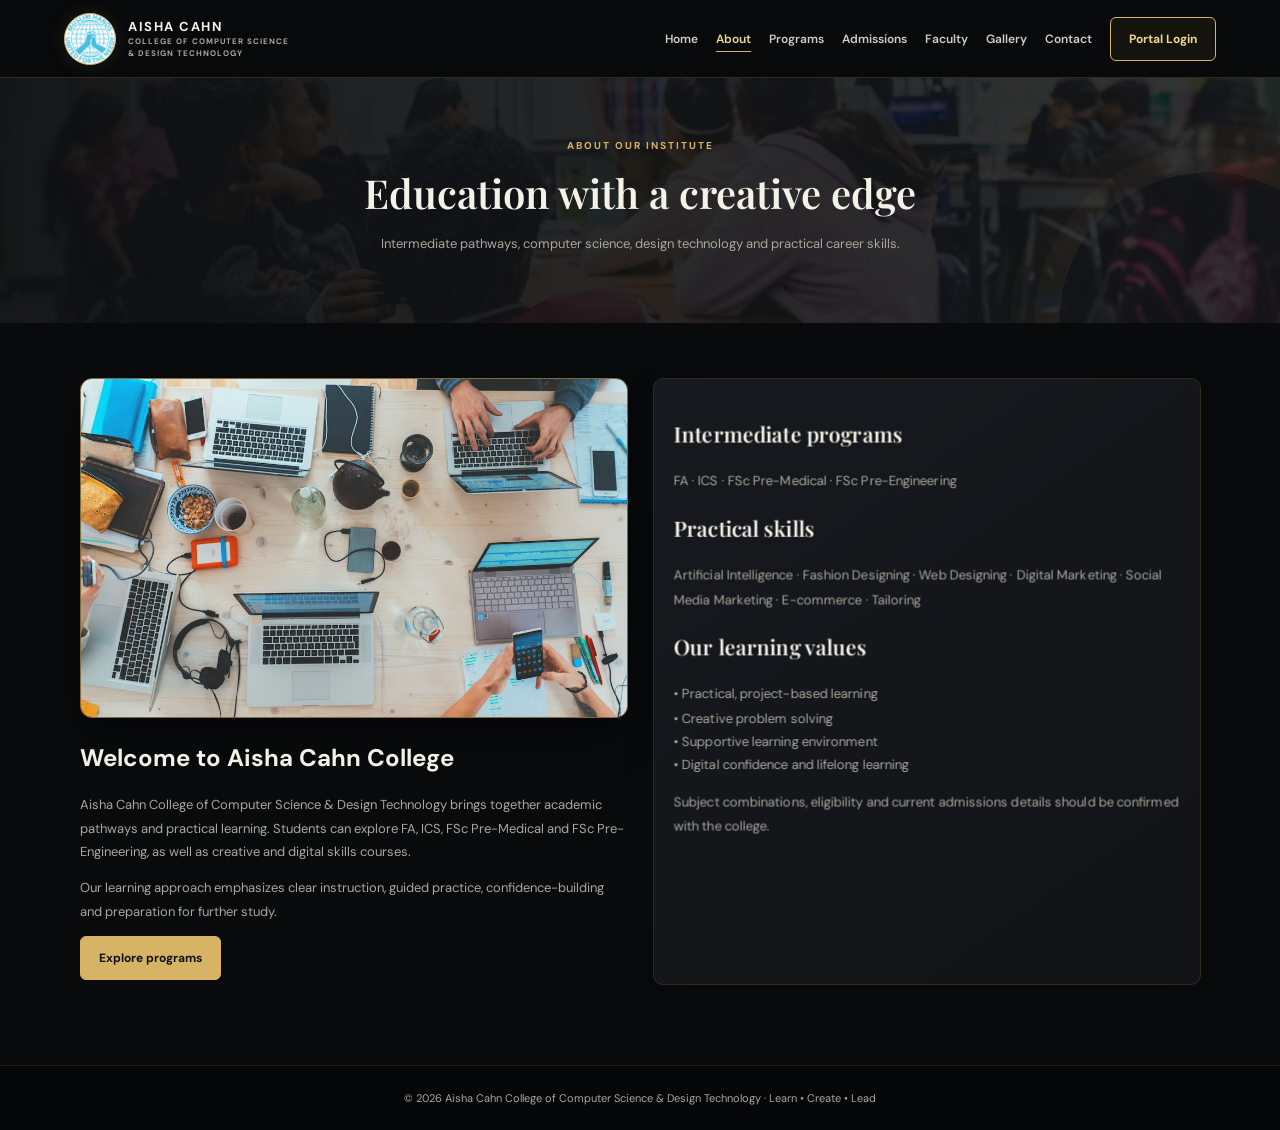
==== about.html @ faf297e8 "Publish college website and configure Vercel Co-authored-by: Copilot <223556219+Copilot@users.norepl" ====
﻿<!doctype html>
<html lang="en">
<head>
  <meta charset="utf-8">
  <meta name="viewport" content="width=device-width,initial-scale=1">
  <title>About | Aisha Cahn College</title>
  <link rel="stylesheet" href="css/style.css">
  <script defer src="js/app.js"></script>
</head>
<body>
  <header class="header">
    <a class="brand" href="index.html"><img class="brand-logo" src="images/muslim-hands-logo.png" alt="Muslim Hands logo"><span>AISHA CAHN<small>COLLEGE OF COMPUTER SCIENCE<br>& DESIGN TECHNOLOGY</small></span></a>
    <button class="menu" aria-label="Toggle navigation">☰</button>
    <nav class="nav"><a href="index.html">Home</a><a href="about.html">About</a><a href="programs.html">Programs</a><a href="admissions.html">Admissions</a><a href="faculty.html">Faculty</a><a href="gallery.html">Gallery</a><a href="contact.html">Contact</a><a class="cta" href="login.html">Portal Login</a></nav>
  </header>
  <section class="pagehero">
    <span class="eyebrow">ABOUT OUR INSTITUTE</span>
    <h1>Education with a creative edge</h1>
    <p>Intermediate pathways, computer science, design technology and practical career skills.</p>
  </section>
  <main class="wrap content two">
    <div>
      <img class="feature-photo" src="images/students-teamwork.jpg" alt="Students collaborating on a learning project" loading="lazy">
      <h2>Welcome to Aisha Cahn College</h2>
      <p>Aisha Cahn College of Computer Science & Design Technology brings together academic pathways and practical learning. Students can explore FA, ICS, FSc Pre-Medical and FSc Pre-Engineering, as well as creative and digital skills courses.</p>
      <p>Our learning approach emphasizes clear instruction, guided practice, confidence-building and preparation for further study.</p>
      <a class="btn gold" href="programs.html">Explore programs</a>
    </div>
    <div class="panel">
      <h3>Intermediate programs</h3>
      <p>FA · ICS · FSc Pre-Medical · FSc Pre-Engineering</p>
      <h3>Practical skills</h3>
      <p>Artificial Intelligence · Fashion Designing · Web Designing · Digital Marketing · Social Media Marketing · E-commerce · Tailoring</p>
      <h3>Our learning values</h3>
      <p>• Practical, project-based learning<br>• Creative problem solving<br>• Supportive learning environment<br>• Digital confidence and lifelong learning</p>
      <p>Subject combinations, eligibility and current admissions details should be confirmed with the college.</p>
    </div>
  </main>
  <footer class="footer">© <span class="year"></span> Aisha Cahn College of Computer Science & Design Technology · Learn • Create • Lead</footer>
</body>
</html>
---- css/style.css ----
@import url('https://fonts.googleapis.com/css2?family=DM+Sans:wght@400;500;600;700&family=Playfair+Display:ital,wght@0,600;1,600&display=swap');

:root {
  color-scheme: dark;
  --navy: #0b0c0f;
  --gold: #d7b465;
  --gold-light: #f0d892;
  --electric: #6ea9ff;
  --electric-soft: #b7d4ff;
  --ink: #f4f1e9;
  --muted: #aaa79e;
  --line: #302b20;
  --surface: #111317;
  --surface-raised: #17191e;
}

* { box-sizing: border-box; }

html { scroll-behavior: smooth; }

body {
  margin: 0;
  background: #090a0c;
  color: var(--ink);
  font-family: 'DM Sans', sans-serif;
}

a { color: inherit; text-decoration: none; }
a, button, input, select, textarea { -webkit-tap-highlight-color: transparent; }

.wrap { width: min(1120px, 90%); margin: auto; }

.header {
  position: sticky;
  top: 0;
  z-index: 9;
  display: flex;
  height: 78px;
  align-items: center;
  justify-content: space-between;
  padding: 0 5%;
  border-bottom: 1px solid var(--line);
  background: rgba(9, 10, 12, .96);
  backdrop-filter: blur(14px);
  animation: header-arrive .6s cubic-bezier(.2,.7,.25,1) both;
}

@keyframes header-arrive {
  from { opacity: 0; translate: 0 -12px; }
  to { opacity: 1; translate: 0 0; }
}

.brand {
  display: flex;
  align-items: center;
  gap: 12px;
  font-size: 13px;
  font-weight: 700;
  letter-spacing: 1.5px;
}

.brand-logo {
  width: 52px;
  height: 52px;
  border: 1px solid var(--gold);
  border-radius: 50%;
  background: #fff;
  box-shadow: 0 0 20px #d7b46520;
  object-fit: contain;
  transition: transform .35s ease, box-shadow .35s ease;
}

.brand:hover .brand-logo {
  transform: rotate(-8deg) scale(1.07);
  box-shadow: 0 0 28px #d7b46555;
}

.brand small {
  display: block;
  color: var(--muted);
  font-size: 8px;
  letter-spacing: 1px;
  line-height: 1.5;
}

.nav { display: flex; align-items: center; gap: 18px; font-size: 12px; font-weight: 600; }
.nav a:not(.cta) { position: relative; color: #d0cec7; transition: color .2s ease; }
.nav a:not(.cta)::after {
  position: absolute;
  right: 0;
  bottom: -5px;
  left: 0;
  height: 1px;
  background: var(--gold);
  content: "";
  transform: scaleX(0);
  transform-origin: left;
  transition: transform .25s ease;
}
.nav a:hover, .nav a[aria-current="page"] { color: var(--gold-light); }
.nav a:not(.cta):hover::after, .nav a:not(.cta):focus-visible::after { transform: scaleX(1); }
.nav a[aria-current="page"]::after { transform: scaleX(1); }

.cta, .btn {
  position: relative;
  overflow: hidden;
  display: inline-block;
  padding: 13px 18px;
  border: 1px solid var(--gold);
  border-radius: 6px;
  background: #15130e;
  color: var(--gold-light);
  cursor: pointer;
  font-size: 12px;
  font-weight: 700;
  transition: background .2s ease, color .2s ease, transform .2s ease, box-shadow .2s ease;
}

.cta::after, .btn::after {
  position: absolute;
  inset: 0;
  background: linear-gradient(110deg, transparent 25%, #fff5 50%, transparent 75%);
  content: "";
  transform: translateX(-120%);
  transition: transform .55s ease;
}

.cta:hover::after, .btn:hover::after { transform: translateX(120%); }

.cta:hover, .btn:hover {
  transform: translateY(-2px);
  background: var(--gold);
  box-shadow: 0 8px 24px #d7b46525;
  color: #111;
}

.gold { background: var(--gold); color: #111; }
.gold:hover { background: var(--gold-light); }
.menu { display: none; }

.hero {
  position: relative;
  display: grid;
  grid-template-columns: 1.1fr .9fr;
  align-items: center;
  gap: 30px;
  padding: 85px 8%;
  perspective: 1200px;
  background:
    linear-gradient(90deg, #090a0cf5 0%, #101113df 49%, #10111380 100%),
    url("../images/college-building.png") center 48% / cover,
    linear-gradient(120deg, #090a0c, #131417 70%, #17150f);
  color: var(--ink);
}

.hero::after {
  position: absolute;
  inset: 0;
  background: radial-gradient(ellipse at 82% 55%, #e0b95512, transparent 34%);
  background-size: 180% 180%;
  content: "";
  pointer-events: none;
  animation: hero-glow 12s ease-in-out infinite alternate;
}

.hero > * { position: relative; z-index: 1; }

@keyframes hero-glow {
  from { background-position: 0% 50%; opacity: .5; }
  to { background-position: 100% 50%; opacity: 1; }
}

.eyebrow { color: var(--gold); font-size: 10px; font-weight: 700; letter-spacing: 2px; }
.hero h1 { margin: 18px 0; font-size: clamp(40px, 5vw, 65px); font-weight: 600; line-height: 1.08; }
.hero em, h2 em { color: var(--gold-light); font-family: 'Playfair Display', serif; }
p { color: var(--muted); font-size: 13px; line-height: 1.8; }
.hero p { max-width: 520px; color: #c7c3b9; }

.art {
  position: relative;
  display: grid;
  height: 290px;
  place-items: center;
  overflow: hidden;
  border: 1px solid #806b3c;
  border-radius: 25px;
  background:
    radial-gradient(ellipse at 50% 46%, #44371f55, transparent 48%),
    linear-gradient(145deg, #191a1b, #0d0e10 68%, #19160f);
  box-shadow: 0 25px 60px #0008, inset 0 0 50px #d7b4650a;
  color: var(--gold);
  perspective: 800px;
  transform-style: preserve-3d;
}

.art::before, .art::after {
  position: absolute;
  inset: 14px;
  border: 1px solid #d7b46520;
  border-radius: 17px;
  content: "";
  pointer-events: none;
}

.art__photo {
  position: absolute;
  inset: 0;
  width: 100%;
  height: 100%;
  object-fit: cover;
  opacity: .24;
  mix-blend-mode: screen;
}

.art__halo, .art__cube, .art__caption { z-index: 1; }

.art__logo {
  position: absolute;
  z-index: 2;
  width: 82px;
  height: 82px;
  border: 2px solid #e6ca82;
  border-radius: 50%;
  background: #fff;
  box-shadow: 0 0 28px #d7b46555, 0 10px 24px #0008;
  object-fit: contain;
  animation: logo-float 5s ease-in-out infinite;
}

@keyframes logo-float {
  0%, 100% { translate: 0 0; }
  50% { translate: 0 -7px; }
}

.art::after {
  inset: 25px;
  border-color: #d7b46512;
  transform: translateZ(-40px);
}

.art__halo {
  position: absolute;
  width: 205px;
  height: 205px;
  border: 1px solid #d7b46555;
  border-radius: 50%;
  box-shadow: 0 0 35px #d7b46516, inset 0 0 30px #d7b4650c;
  transform: rotateX(68deg) rotateZ(-20deg);
  animation: halo-drift 12s linear infinite;
}

.art__halo::before, .art__halo::after {
  position: absolute;
  inset: 14px -12px;
  border: 1px solid #d7b46532;
  border-radius: 50%;
  content: "";
}

.art__halo::after { inset: -12px 14px; }

.art__cube {
  position: relative;
  width: 110px;
  height: 110px;
  transform-style: preserve-3d;
  animation: cube-turn 20s linear infinite;
}

.art__face {
  position: absolute;
  display: grid;
  width: 110px;
  height: 110px;
  place-items: center;
  border: 1px solid #e6ca82;
  background: linear-gradient(145deg, #d7b46535, #15130fd9 70%);
  box-shadow: inset 0 0 26px #d7b46518, 0 0 18px #d7b46514;
  color: var(--gold-light);
  font: 600 32px 'Playfair Display', serif;
  backface-visibility: visible;
}

.art__face--front { transform: translateZ(55px); }
.art__face--back { transform: rotateY(180deg) translateZ(55px); }
.art__face--right { transform: rotateY(90deg) translateZ(55px); }
.art__face--left { transform: rotateY(-90deg) translateZ(55px); }
.art__face--top { transform: rotateX(90deg) translateZ(55px); }
.art__face--bottom { transform: rotateX(-90deg) translateZ(55px); }

.art__caption {
  position: absolute;
  bottom: 24px;
  color: #d7b465b8;
  font-size: 9px;
  font-weight: 700;
  letter-spacing: 3px;
  transform: translateZ(35px);
}

@keyframes cube-turn {
  from { transform: rotateX(-18deg) rotateY(0deg) rotateZ(0deg); }
  to { transform: rotateX(-18deg) rotateY(360deg) rotateZ(0deg); }
}

@keyframes halo-drift {
  from { rotate: 0deg; }
  to { rotate: 360deg; }
}

.hero > div:first-child {
  animation: hero-arrive .8s cubic-bezier(.2,.7,.25,1) both;
}

.art {
  animation: art-arrive .9s .12s cubic-bezier(.2,.7,.25,1) both;
}

@keyframes hero-arrive {
  from { opacity: 0; transform: translate3d(0, 20px, -20px); }
  to { opacity: 1; transform: translate3d(0, 0, 0); }
}

@keyframes art-arrive {
  from { opacity: 0; transform: rotateY(-12deg) translate3d(18px, 12px, -35px); }
  to { opacity: 1; transform: rotateY(0) translate3d(0, 0, 0); }
}

.section { padding: 70px 0; }
.center { text-align: center; }
.section h2, .pagehero h1 { font: 600 40px 'Playfair Display', serif; }
.grid { display: grid; grid-template-columns: repeat(4, 1fr); gap: 16px; }
.grid--featured { max-width: 760px; margin: 24px auto 0; grid-template-columns: repeat(2, minmax(0, 1fr)); }

.card, .panel, .stat, .login {
  border: 1px solid var(--line);
  border-radius: 10px;
  background: linear-gradient(145deg, var(--surface-raised), var(--surface));
  box-shadow: 0 12px 30px #0002;
}

.card, .panel {
  padding: 23px;
  transform: perspective(900px) rotateX(var(--tilt-x, 0deg)) rotateY(var(--tilt-y, 0deg)) translateY(var(--lift, 0px));
  transform-style: preserve-3d;
  transition: border-color .25s ease, transform .25s ease, box-shadow .25s ease;
  will-change: auto;
}

.card:hover, .panel:hover, .card:focus-within, .panel:focus-within {
  --lift: -4px;
  border-color: #927844;
  box-shadow: 0 20px 38px #0005, 0 0 0 1px #d7b46512;
  will-change: transform;
}

.card > *, .panel > * { transform: translateZ(12px); }
.card .card__image { transform: translateZ(8px); }

.card__image {
  display: block;
  width: calc(100% + 46px);
  height: 150px;
  margin: -23px -23px 20px;
  border-bottom: 1px solid #d7b46566;
  border-radius: 9px 9px 0 0;
  object-fit: cover;
}
.card h3, .panel h3 { font: 600 21px 'Playfair Display', serif; }
.card .symbol { color: var(--gold); font-size: 27px; }
.card p { min-height: 80px; }
.list .card p { min-height: 0; }
.card a:not(.btn) { color: var(--gold-light); }
.card a:hover { color: white; }

.pagehero {
  position: relative;
  overflow: hidden;
  padding: 55px 5%;
  background:
    linear-gradient(90deg, #0d0e11ed, #0d0e11c9),
    url("../images/classroom.jpg") center 45% / cover;
  color: var(--ink);
  text-align: center;
}

.pagehero::after {
  position: absolute;
  right: -80px;
  bottom: -150px;
  width: 300px;
  height: 300px;
  border: 1px solid #d7b46518;
  border-radius: 50%;
  box-shadow: 0 0 0 24px #d7b46508, 0 0 0 48px #d7b46505;
  content: "";
  pointer-events: none;
  animation: page-orbit 22s linear infinite;
}

@keyframes page-orbit {
  to { rotate: 360deg; }
}

.pagehero > * { position: relative; z-index: 1; }
.pagehero h1 { margin: 12px 0; }
.content { padding: 55px 0 80px; }
.campus-feature {
  position: relative;
  min-height: 270px;
  overflow: hidden;
  margin: 0 auto;
  border: 1px solid #806b3c;
  border-radius: 14px;
  background: #111317;
  box-shadow: 0 20px 45px #0005;
}

.campus-feature__image {
  display: block;
  width: 100%;
  max-height: 420px;
  min-height: 270px;
  object-fit: cover;
  object-position: center 52%;
  transition: transform .8s cubic-bezier(.2,.7,.25,1), filter .5s ease;
}

.campus-feature:hover .campus-feature__image { transform: scale(1.035); filter: saturate(1.12); }

.campus-feature__caption {
  position: absolute;
  right: 0;
  bottom: 0;
  left: 0;
  padding: 45px 28px 24px;
  background: linear-gradient(transparent, #090a0cf2);
}

.campus-feature__caption h2 { margin: 8px 0 0; font: 600 30px 'Playfair Display', serif; color: var(--ink); }
.campus-feature__caption h2 em { color: var(--gold-light); }
.campus-feature--gallery { margin-bottom: 24px; }

.feature-photo {
  display: block;
  width: 100%;
  max-height: 340px;
  margin: 0 0 24px;
  border: 1px solid #806b3c;
  border-radius: 12px;
  object-fit: cover;
  box-shadow: 0 18px 38px #0005;
}
.two { display: grid; grid-template-columns: 1fr 1fr; gap: 25px; }
.list { display: grid; grid-template-columns: 1fr 1fr; gap: 16px; }
.form { display: grid; max-width: 720px; margin: auto; grid-template-columns: 1fr 1fr; gap: 14px; }
.field { display: flex; flex-direction: column; gap: 7px; }
.field.full { grid-column: 1 / -1; }
.field label { color: #e7e2d7; font-size: 11px; font-weight: 700; }

.field input, .field select, .field textarea {
  padding: 13px;
  border: 1px solid #39352c;
  border-radius: 6px;
  outline: none;
  background: #0d0e11;
  color: var(--ink);
  font: 13px 'DM Sans', sans-serif;
  transition: border-color .2s ease, box-shadow .2s ease, background .2s ease;
}

.field input:focus, .field select:focus, .field textarea:focus {
  border-color: var(--gold);
  box-shadow: 0 0 0 3px #d7b4651c;
}

.field input::placeholder, .field textarea::placeholder { color: #77746c; }
.field textarea { min-height: 100px; }

.notice {
  padding: 13px;
  border: 1px solid #65542f;
  border-radius: 7px;
  background: #19160f;
  color: #e3cb91;
  font-size: 11px;
  line-height: 1.7;
}

.footer {
  padding: 25px;
  border-top: 1px solid #d7b46522;
  background: #060709;
  color: #aaa79e;
  font-size: 11px;
  text-align: center;
}
.portalbg {
  min-height: 75vh;
  padding: 40px 0;
  background:
    linear-gradient(#090a0deb, #090a0df2),
    url("../images/students-campus.jpg") center / cover fixed;
}
.portal { display: grid; grid-template-columns: 220px 1fr; gap: 20px; }
.side { padding: 22px; border: 1px solid var(--line); border-radius: 10px; background: #111216; color: var(--ink); }
.side a { display: block; padding: 10px; color: #d0cec7; font-size: 12px; }
.side a:hover { color: var(--gold-light); }
.stats { display: grid; grid-template-columns: repeat(3, 1fr); gap: 13px; }
.stat { padding: 20px; }
.stat strong { display: block; margin-top: 7px; color: var(--gold-light); font: 28px 'Playfair Display', serif; }
.table { overflow: auto; margin-top: 18px; border: 1px solid var(--line); border-radius: 9px; background: var(--surface); }
table { width: 100%; min-width: 500px; border-collapse: collapse; }
td, th { padding: 13px; border-bottom: 1px solid var(--line); font-size: 12px; text-align: left; }
th { background: #1b1811; color: var(--gold-light); }
.login { max-width: 420px; margin: 45px auto; padding: 28px; }
.login .field { margin: 14px 0; }
.gallery { display: grid; grid-template-columns: repeat(3, 1fr); gap: 14px; }
.tile {
  position: relative;
  display: grid;
  height: 160px;
  overflow: hidden;
  place-items: center;
  border: 1px solid #776238;
  border-radius: 10px;
  background: linear-gradient(135deg, #17181a, #3b301b);
  color: var(--gold-light);
  font: 20px 'Playfair Display', serif;
  transform: perspective(700px) rotateX(0) rotateY(0);
  transition: transform .35s ease, box-shadow .35s ease;
}

.tile img {
  position: absolute;
  inset: 0;
  width: 100%;
  height: 100%;
  object-fit: cover;
  opacity: .67;
  transition: opacity .35s ease, transform .6s ease;
}

.card__image { transition: transform .65s cubic-bezier(.2,.7,.25,1), filter .45s ease; }
.card:hover .card__image, .card:focus-within .card__image { transform: translateZ(8px) scale(1.055); filter: saturate(1.12); }

.tile figcaption {
  position: absolute;
  right: 0;
  bottom: 0;
  left: 0;
  padding: 30px 14px 14px;
  background: linear-gradient(transparent, #090a0cf2);
  color: var(--gold-light);
  font: 20px 'Playfair Display', serif;
  text-align: center;
}

.tile:hover {
  transform: perspective(700px) rotateX(4deg) rotateY(-5deg) translateY(-4px);
  box-shadow: 0 18px 32px #0005, inset 0 0 32px #d7b46518;
}
.faculty { display: grid; grid-template-columns: repeat(3, 1fr); gap: 15px; }
.faculty .card { text-align: center; }

body.motion-ready .header.reveal { translate: 0 -12px; }
body.motion-ready .header.reveal.is-visible { translate: 0 0; }

body.motion-ready .reveal {
  opacity: 0;
  translate: 0 22px;
  transition: opacity .65s ease, translate .65s cubic-bezier(.2,.7,.25,1);
}

body.motion-ready .reveal.is-visible {
  opacity: 1;
  translate: 0 0;
}

body.motion-ready .card.reveal:nth-child(4n + 2),
body.motion-ready .tile.reveal:nth-child(4n + 2) { transition-delay: .08s; }
body.motion-ready .card.reveal:nth-child(4n + 3),
body.motion-ready .tile.reveal:nth-child(4n + 3) { transition-delay: .16s; }
body.motion-ready .card.reveal:nth-child(4n + 4),
body.motion-ready .tile.reveal:nth-child(4n + 4) { transition-delay: .24s; }

.menu { transition: color .2s ease, transform .25s ease; }
.menu:hover { transform: rotate(90deg); }
.nav.open { animation: menu-arrive .25s ease both; }

@keyframes menu-arrive {
  from { opacity: 0; translate: 0 -8px; }
  to { opacity: 1; translate: 0 0; }
}

.msg { transition: color .2s ease, opacity .25s ease; }
.is-submitted .msg { color: var(--gold-light); animation: message-arrive .35s ease both; }

@keyframes message-arrive {
  from { opacity: 0; translate: 0 6px; }
  to { opacity: 1; translate: 0 0; }
}

.intro-active { overflow: hidden; }
.cursor-glow {
  position: fixed;
  z-index: 19;
  top: 0;
  left: 0;
  width: 22px;
  height: 22px;
  border: 1px solid #8bbaff77;
  border-radius: 50%;
  background: #6ea9ff0a;
  box-shadow: 0 0 25px #6ea9ff20;
  opacity: 0;
  pointer-events: none;
  translate: calc(var(--cursor-x, -40px) - 50%) calc(var(--cursor-y, -40px) - 50%);
  transition: width .2s ease, height .2s ease, border-color .2s ease, opacity .2s ease;
}

.cursor-glow.is-visible { opacity: .75; }
.cursor-glow.is-interactive { width: 34px; height: 34px; border-color: #e6ca82aa; }

.tile:hover img { opacity: .9; transform: scale(1.06); }

body.motion-ready .reveal.is-visible {
  opacity: 1;
  translate: 0 0;
}

/* Cinematic first-visit introduction */
.cinematic-intro {
  position: fixed;
  inset: 0;
  z-index: 20;
  display: none;
  overflow: hidden;
  place-items: center;
  background:
    radial-gradient(ellipse at 50% 48%, #16243d 0, #0b101b 35%, #07090e 76%);
  opacity: 0;
  pointer-events: none;
}

.cinematic-intro.is-active {
  display: grid;
  opacity: 1;
  pointer-events: auto;
  animation: intro-screen-in .45s ease both;
}

.cinematic-intro.is-leaving {
  display: grid;
  animation: intro-screen-out .8s cubic-bezier(.7,0,.2,1) both;
  pointer-events: none;
}

@keyframes intro-screen-in {
  from { opacity: 0; }
  to { opacity: 1; }
}

@keyframes intro-screen-out {
  to { opacity: 0; visibility: hidden; }
}

.intro-particles, .intro-light { position: absolute; inset: 0; width: 100%; height: 100%; }
.intro-particles { opacity: .55; }

.intro-light {
  background: radial-gradient(ellipse at 50% 45%, #6ea9ff20, transparent 38%);
  animation: intro-light-pulse 4s ease-in-out infinite alternate;
}

@keyframes intro-light-pulse {
  to { opacity: .45; transform: scale(1.16); }
}

.intro-content {
  position: relative;
  z-index: 1;
  display: grid;
  justify-items: center;
  width: min(90%, 680px);
  text-align: center;
}

.intro-logo {
  width: clamp(94px, 13vw, 142px);
  height: clamp(94px, 13vw, 142px);
  margin-bottom: 28px;
  border: 1px solid #e6ca82;
  border-radius: 50%;
  background: white;
  box-shadow: 0 0 0 12px #d7b4650a, 0 0 65px #6ea9ff44;
  object-fit: contain;
  animation: intro-logo-arrive 1.1s cubic-bezier(.16,1,.3,1) both, intro-logo-float 5s 1s ease-in-out infinite;
}

@keyframes intro-logo-arrive {
  from { opacity: 0; transform: scale(.66) rotate(-18deg); filter: blur(8px); }
  to { opacity: 1; transform: scale(1) rotate(0); filter: blur(0); }
}

@keyframes intro-logo-float {
  50% { translate: 0 -7px; }
}

.intro-content > .eyebrow {
  margin: 0 0 16px;
  color: var(--electric-soft);
  animation: intro-copy-in .8s .45s both;
}

.intro-name { display: grid; gap: 7px; margin: 0; color: var(--ink); }
.intro-name span {
  overflow: hidden;
  animation: intro-line-in .75s cubic-bezier(.2,.7,.25,1) both;
}
.intro-name span:first-child { font: 600 clamp(28px, 5vw, 48px) 'Playfair Display', serif; letter-spacing: .07em; }
.intro-name span:nth-child(2), .intro-name span:nth-child(3) { color: #c5c8ce; font-size: clamp(9px, 1.5vw, 12px); letter-spacing: .22em; }
.intro-name span:nth-child(1) { animation-delay: .6s; }
.intro-name span:nth-child(2) { animation-delay: .85s; }
.intro-name span:nth-child(3) { animation-delay: 1s; }

@keyframes intro-line-in {
  from { opacity: 0; clip-path: inset(0 100% 0 0); translate: 0 10px; }
  to { opacity: 1; clip-path: inset(0); translate: 0 0; }
}

@keyframes intro-copy-in {
  from { opacity: 0; translate: 0 10px; }
  to { opacity: 1; translate: 0 0; }
}

.intro-progress { width: min(250px, 65vw); height: 2px; margin-top: 32px; overflow: hidden; background: #ffffff25; }
.intro-progress span {
  display: block;
  width: 100%;
  height: 100%;
  background: linear-gradient(90deg, var(--gold), var(--electric-soft));
  box-shadow: 0 0 16px var(--electric);
  transform: scaleX(0);
  transform-origin: left;
  animation: intro-progress 2.45s .15s cubic-bezier(.5,0,.3,1) forwards;
}

@keyframes intro-progress { to { transform: scaleX(1); } }

.intro-skip {
  margin-top: 22px;
  padding: 9px 13px;
  border: 1px solid #ffffff35;
  border-radius: 99px;
  background: #ffffff08;
  color: #d8dbe2;
  cursor: pointer;
  font: inherit;
  font-size: 11px;
  transition: border-color .2s ease, color .2s ease, background .2s ease;
  animation: intro-copy-in .5s 1.2s both;
}

.intro-skip:hover { border-color: var(--gold); background: #d7b46512; color: white; }
.intro-dismissed .cinematic-intro { display: none; }

/* Cinematic editorial homepage */
.experience-section {
  position: relative;
  overflow: hidden;
  background:
    radial-gradient(ellipse at 85% 20%, #24518a25, transparent 38%),
    linear-gradient(120deg, #0c1018, #111317 65%, #10131b);
}

.experience-section::before {
  position: absolute;
  top: -150px;
  right: -120px;
  width: 420px;
  height: 420px;
  border: 1px solid #6ea9ff18;
  border-radius: 50%;
  box-shadow: 0 0 0 32px #6ea9ff06, 0 0 0 76px #6ea9ff04;
  content: "";
  pointer-events: none;
}

.student-experience { display: grid; grid-template-columns: 1.05fr .95fr; align-items: center; gap: clamp(30px, 7vw, 90px); }
.experience-image, .gallery-preview__image { position: relative; overflow: hidden; border: 1px solid #d7b46555; border-radius: 14px; background: var(--surface); }
.experience-image { min-height: 340px; }
.experience-image::after { position: absolute; inset: 35% 0 0; background: linear-gradient(transparent, #090a0ccc); content: ""; pointer-events: none; }
.experience-image img { display: block; width: 100%; height: 380px; object-fit: cover; transition: transform .9s cubic-bezier(.2,.7,.25,1), filter .5s ease; }
.experience-image:hover img { transform: scale(1.045); filter: saturate(1.15); }
.image-label { position: absolute; z-index: 1; bottom: 20px; left: 22px; color: white; font-size: 10px; letter-spacing: .2em; }
.experience-copy h2, .section-heading h2 { font: 600 clamp(32px, 4vw, 46px)/1.13 'Playfair Display', serif; }
.experience-copy p { max-width: 470px; }
.text-link { display: inline-flex; align-items: center; gap: 12px; margin-top: 12px; color: var(--gold-light); font-size: 12px; font-weight: 700; }
.text-link span { display: inline-grid; width: 28px; height: 28px; place-items: center; border: 1px solid #d7b46555; border-radius: 50%; transition: transform .25s ease, background .25s ease; }
.text-link:hover span { transform: translate(3px,-3px); background: #d7b46518; }

.faculty-preview { background: linear-gradient(180deg, #0c0d10, #10131a); }
.section-heading { display: flex; align-items: end; justify-content: space-between; gap: 20px; margin-bottom: 28px; }
.section-heading h2 { margin: 10px 0 0; }
.faculty-strip { display: grid; grid-template-columns: repeat(3, 1fr); gap: 16px; }
.faculty-feature { position: relative; min-height: 260px; overflow: hidden; border: 1px solid var(--line); border-radius: 12px; background: #111317; }
.faculty-feature::after { position: absolute; inset: 25% 0 0; background: linear-gradient(transparent, #090a0cf2); content: ""; }
.faculty-feature img { position: absolute; inset: 0; width: 100%; height: 100%; object-fit: cover; opacity: .78; transition: transform .8s cubic-bezier(.2,.7,.25,1), opacity .4s ease; }
.faculty-feature:hover img { transform: scale(1.06); opacity: 1; }
.faculty-feature > span, .faculty-feature h3 { position: absolute; z-index: 1; left: 18px; }
.faculty-feature > span { bottom: 62px; color: var(--gold-light); font-size: 9px; letter-spacing: .18em; }
.faculty-feature h3 { right: 16px; bottom: 15px; margin: 0; font: 600 18px 'Playfair Display', serif; }
.gallery-preview__image { display: block; height: clamp(230px, 38vw, 440px); }
.gallery-preview__image::after { position: absolute; inset: 35% 0 0; background: linear-gradient(transparent, #090a0ce8); content: ""; }
.gallery-preview__image img { display: block; width: 100%; height: 100%; object-fit: cover; transition: transform .9s cubic-bezier(.2,.7,.25,1); }
.gallery-preview__image:hover img { transform: scale(1.035); }
.gallery-preview__image > span { position: absolute; z-index: 1; right: 26px; bottom: 22px; left: 26px; display: flex; justify-content: space-between; color: white; font: 600 20px 'Playfair Display', serif; }
.gallery-preview__image b { display: grid; width: 38px; height: 38px; place-items: center; border: 1px solid #ffffff88; border-radius: 50%; font: 16px 'DM Sans', sans-serif; transition: transform .25s ease, background .25s ease; }
.gallery-preview__image:hover b { transform: translate(3px,-3px); background: #ffffff20; }
.admissions-callout { max-width: 500px; }
.admissions-callout .btn { margin-top: 10px; }

/* Course exploration and dashboard polish */
.course-card { position: relative; overflow: hidden; }
.course-card::before { position: absolute; top: 0; right: 0; left: 0; height: 2px; background: linear-gradient(90deg, var(--course-accent, var(--gold)), transparent); content: ""; opacity: .9; }
.course-tools { display: grid; grid-template-columns: repeat(2, minmax(0, 1fr)); gap: 12px 16px; margin: 20px 0; padding: 18px; border: 1px solid var(--line); border-radius: 10px; background: var(--surface); }
.course-tools .field { min-width: 0; }
.course-count { grid-column: 1 / -1; margin: 0; font-size: 12px; }
.course-card[hidden], .course-empty[hidden] { display: none !important; }
.course-empty { grid-column: 1 / -1; padding: 20px; border: 1px dashed var(--line); border-radius: 8px; text-align: center; }
.course-enquire { margin-top: 16px; }
.course--tailoring { --course-accent: #d9a77d; }
.course--web { --course-accent: #74aaff; }
.course--marketing { --course-accent: #75d4bc; }
.course--social { --course-accent: #d99ef0; }
.course--ecommerce { --course-accent: #f0bf68; }
.course-syllabus { margin-top: 15px; border-top: 1px solid var(--line); color: var(--muted); font-size: 12px; }
.course-syllabus summary { padding: 13px 0 4px; color: var(--gold-light); cursor: pointer; font-weight: 700; list-style: none; }
.course-syllabus summary::-webkit-details-marker { display: none; }
.course-syllabus summary::after { float: right; content: "+"; color: var(--electric-soft); font-size: 17px; transition: transform .2s ease; }
.course-syllabus[open] summary::after { transform: rotate(45deg); }
.course-syllabus ul { display: grid; gap: 8px; margin: 12px 0 0; padding: 0 0 4px 17px; animation: syllabus-in .25s ease both; }
.course-syllabus li::marker { color: var(--electric); }
@keyframes syllabus-in { from { opacity: 0; translate: 0 -5px; } to { opacity: 1; translate: 0 0; } }

.portal .side { position: sticky; top: 98px; height: fit-content; box-shadow: 0 20px 55px #0005; }
.side a { border-radius: 6px; transition: color .2s ease, background .2s ease, translate .2s ease; }
.side a:hover { translate: 4px 0; background: #d7b46512; }
.stat { position: relative; overflow: hidden; transition: transform .25s ease, border-color .25s ease; }
.stat:hover { transform: translateY(-3px); border-color: #79653a; }
.stat strong { font-variant-numeric: tabular-nums; }
.table tr { transition: background .2s ease; }
.table tr:hover td { background: #ffffff08; }
.portal .notice { border-left: 2px solid var(--electric); }

@supports (view-transition-name: root) {
  @view-transition { navigation: auto; }
  ::view-transition-old(root) { animation: .25s ease both page-out; }
  ::view-transition-new(root) { animation: .4s .08s ease both page-in; }
  @keyframes page-out { to { opacity: 0; transform: scale(.99); } }
  @keyframes page-in { from { opacity: 0; transform: scale(1.01); } to { opacity: 1; transform: scale(1); } }
}

@media (max-width: 850px) {
  .nav { gap: 9px; font-size: 10px; }
  .grid { grid-template-columns: repeat(2, 1fr); }
  .student-experience { gap: 32px; }
}

@media (max-width: 650px) {
  .menu { display: block; border: 0; background: none; color: var(--gold); font-size: 25px; }
  .brand-logo { width: 46px; height: 46px; }
  .nav {
    position: absolute;
    top: 78px;
    right: 0;
    left: 0;
    display: flex;
    padding: 20px;
    border-bottom: 1px solid var(--line);
    background: #0b0c0f;
    opacity: 0;
    flex-direction: column;
    visibility: hidden;
    translate: 0 -8px;
    transition: opacity .22s ease, translate .22s ease, visibility .22s;
  }
  .nav.open { opacity: 1; visibility: visible; translate: 0 0; }
  .hero { grid-template-columns: 1fr; padding: 55px 7%; }
  .art { height: 240px; }
  .art__cube { transform: scale(.85); }
  .campus-feature { min-height: 200px; }
  .campus-feature__image { min-height: 200px; }
  .campus-feature__caption { padding: 36px 20px 18px; }
  .campus-feature__caption h2 { font-size: 25px; }
  .grid, .list, .two, .faculty, .gallery { grid-template-columns: 1fr; }
  .faculty-strip { grid-template-columns: 1fr; }
  .faculty-feature { min-height: 230px; }
  .student-experience { grid-template-columns: 1fr; }
  .experience-image, .experience-image img { min-height: 240px; height: 260px; }
  .section-heading { align-items: start; flex-direction: column; }
  .cinematic-intro .intro-name span:first-child { font-size: 27px; }
  .portal { grid-template-columns: 1fr; }
  .stats { grid-template-columns: 1fr 1fr; }
  .form { grid-template-columns: 1fr; }
  .course-tools { grid-template-columns: 1fr; }
  .course-count { grid-column: auto; }
  .field.full { grid-column: auto; }
  .section { padding: 50px 0; }
}

@media (hover: none), (pointer: coarse) {
  .cursor-glow { display: none; }
  .card, .panel, .stat { will-change: auto; }
  .portalbg { background-attachment: scroll; }
}

@media (prefers-reduced-motion: reduce) {
  *, *::before, *::after {
    scroll-behavior: auto !important;
    animation-duration: .01ms !important;
    animation-iteration-count: 1 !important;
    transition-duration: .01ms !important;
  }

  body.motion-ready .reveal { opacity: 1; translate: none; }
  .cinematic-intro.is-active { display: none; }
  .experience-section::before, .experience-section::after, .pagehero::after { animation: none; }
  .cursor-glow { display: none; }
}
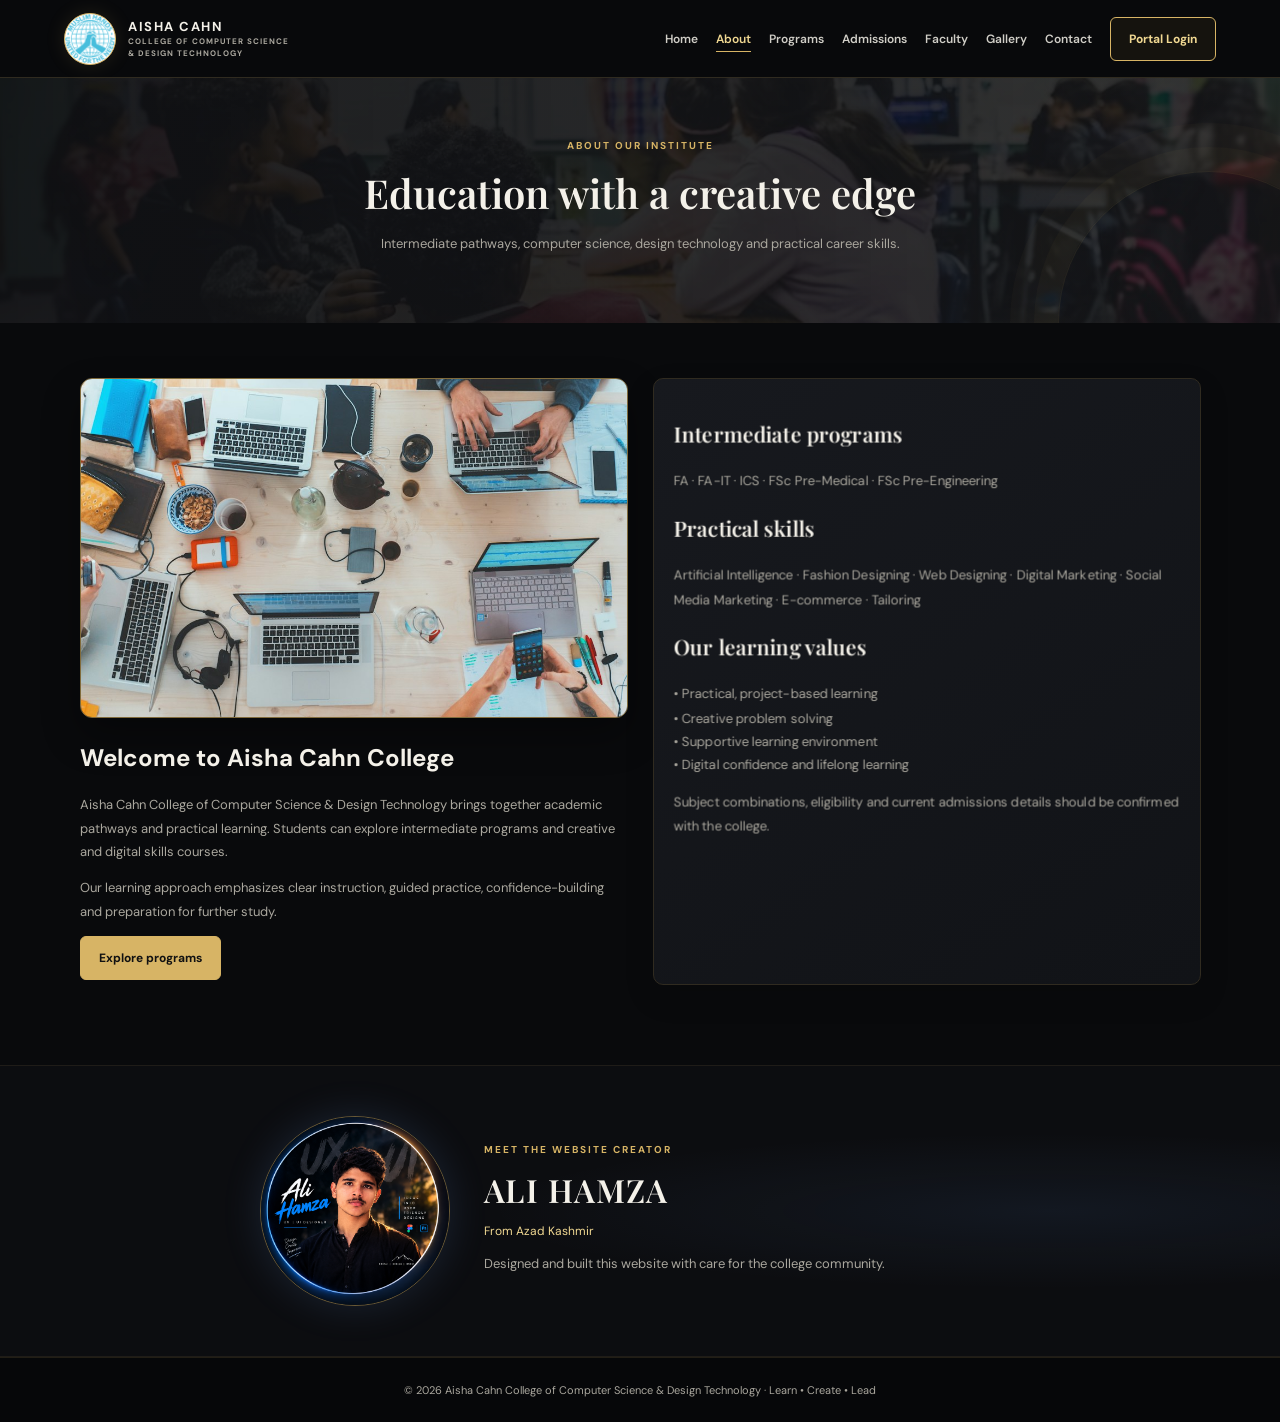
==== commit 99efc4ae: "Add admin website control center Co-authored-by: Copilot <223556219+Copilot@users.noreply.github.com" ====
--- a/about.html
+++ b/about.html
@@ -15,20 +15,20 @@
   </header>
   <section class="pagehero">
     <span class="eyebrow">ABOUT OUR INSTITUTE</span>
-    <h1>Education with a creative edge</h1>
+    <h1 data-site-field="aboutTitle">Education with a creative edge</h1>
     <p>Intermediate pathways, computer science, design technology and practical career skills.</p>
   </section>
   <main class="wrap content two">
     <div>
       <img class="feature-photo" src="images/students-teamwork.jpg" alt="Students collaborating on a learning project" loading="lazy">
       <h2>Welcome to Aisha Cahn College</h2>
-      <p>Aisha Cahn College of Computer Science & Design Technology brings together academic pathways and practical learning. Students can explore FA, ICS, FSc Pre-Medical and FSc Pre-Engineering, as well as creative and digital skills courses.</p>
+      <p data-site-field="aboutDescription">Aisha Cahn College of Computer Science & Design Technology brings together academic pathways and practical learning. Students can explore intermediate programs and creative and digital skills courses.</p>
       <p>Our learning approach emphasizes clear instruction, guided practice, confidence-building and preparation for further study.</p>
       <a class="btn gold" href="programs.html">Explore programs</a>
     </div>
     <div class="panel">
       <h3>Intermediate programs</h3>
-      <p>FA · ICS · FSc Pre-Medical · FSc Pre-Engineering</p>
+      <p>FA · FA-IT · ICS · FSc Pre-Medical · FSc Pre-Engineering</p>
       <h3>Practical skills</h3>
       <p>Artificial Intelligence · Fashion Designing · Web Designing · Digital Marketing · Social Media Marketing · E-commerce · Tailoring</p>
       <h3>Our learning values</h3>
@@ -36,6 +36,17 @@
       <p>Subject combinations, eligibility and current admissions details should be confirmed with the college.</p>
     </div>
   </main>
+  <section class="creator-profile-section" aria-labelledby="aboutCreatorProfileHeading">
+    <div class="wrap creator-profile">
+      <img class="creator-profile__image" src="images/website%20creator.png" alt="Website creator">
+      <div class="creator-profile__copy">
+        <span class="eyebrow">MEET THE WEBSITE CREATOR</span>
+        <h2 id="aboutCreatorProfileHeading" data-site-field="creatorName">ALI HAMZA</h2>
+        <p class="creator-profile__location">From <span data-site-field="creatorLocation">Azad Kashmir</span></p>
+        <p data-site-field="creatorBio">Designed and built this website with care for the college community.</p>
+      </div>
+    </div>
+  </section>
   <footer class="footer">© <span class="year"></span> Aisha Cahn College of Computer Science & Design Technology · Learn • Create • Lead</footer>
 </body>
 </html>
--- a/css/style.css
+++ b/css/style.css
@@ -141,7 +141,7 @@
 .hero {
   position: relative;
   display: grid;
-  grid-template-columns: 1.1fr .9fr;
+  grid-template-columns: 1fr;
   align-items: center;
   gap: 30px;
   padding: 85px 8%;
@@ -176,55 +176,52 @@
 p { color: var(--muted); font-size: 13px; line-height: 1.8; }
 .hero p { max-width: 520px; color: #c7c3b9; }
 
-.art {
+.art__logo-wrap {
   position: relative;
-  display: grid;
-  height: 290px;
-  place-items: center;
+  width: clamp(240px, 29vw, 330px);
+  aspect-ratio: 1;
   overflow: hidden;
-  border: 1px solid #806b3c;
-  border-radius: 25px;
-  background:
-    radial-gradient(ellipse at 50% 46%, #44371f55, transparent 48%),
-    linear-gradient(145deg, #191a1b, #0d0e10 68%, #19160f);
-  box-shadow: 0 25px 60px #0008, inset 0 0 50px #d7b4650a;
-  color: var(--gold);
-  perspective: 800px;
-  transform-style: preserve-3d;
-}
-
-.art::before, .art::after {
-  position: absolute;
-  inset: 14px;
-  border: 1px solid #d7b46520;
-  border-radius: 17px;
-  content: "";
-  pointer-events: none;
-}
-
-.art__photo {
+  border-radius: 50%;
+  background: #fff;
+  box-shadow: 0 0 38px #d7b46530;
+  animation: logo-float 5s ease-in-out infinite;
+}
+
+.art__logo {
+  display: block;
+  width: 100%;
+  height: 100%;
+  border-radius: 50%;
+  object-fit: contain;
+}
+
+.art__wheel-text {
   position: absolute;
   inset: 0;
   width: 100%;
   height: 100%;
-  object-fit: cover;
-  opacity: .24;
-  mix-blend-mode: screen;
-}
-
-.art__halo, .art__cube, .art__caption { z-index: 1; }
-
-.art__logo {
-  position: absolute;
-  z-index: 2;
-  width: 82px;
-  height: 82px;
-  border: 2px solid #e6ca82;
-  border-radius: 50%;
-  background: #fff;
-  box-shadow: 0 0 28px #d7b46555, 0 10px 24px #0008;
-  object-fit: contain;
-  animation: logo-float 5s ease-in-out infinite;
+  overflow: visible;
+  pointer-events: none;
+}
+
+.art__lettering-mask { fill: #fff; }
+
+.art__wheel {
+  transform-box: view-box;
+  transform-origin: center;
+  animation: logo-wheel 24s linear infinite;
+}
+
+.art__wheel-top, .art__wheel-bottom {
+  fill: #39b3ce;
+  font: 700 8px Arial, sans-serif;
+  letter-spacing: 1px;
+}
+
+.art__wheel-top { letter-spacing: 1.5px; }
+
+@keyframes logo-wheel {
+  to { transform: rotate(360deg); }
 }
 
 @keyframes logo-float {
@@ -232,104 +229,20 @@
   50% { translate: 0 -7px; }
 }
 
-.art::after {
-  inset: 25px;
-  border-color: #d7b46512;
-  transform: translateZ(-40px);
-}
-
-.art__halo {
-  position: absolute;
-  width: 205px;
-  height: 205px;
-  border: 1px solid #d7b46555;
-  border-radius: 50%;
-  box-shadow: 0 0 35px #d7b46516, inset 0 0 30px #d7b4650c;
-  transform: rotateX(68deg) rotateZ(-20deg);
-  animation: halo-drift 12s linear infinite;
-}
-
-.art__halo::before, .art__halo::after {
-  position: absolute;
-  inset: 14px -12px;
-  border: 1px solid #d7b46532;
-  border-radius: 50%;
-  content: "";
-}
-
-.art__halo::after { inset: -12px 14px; }
-
-.art__cube {
-  position: relative;
-  width: 110px;
-  height: 110px;
-  transform-style: preserve-3d;
-  animation: cube-turn 20s linear infinite;
-}
-
-.art__face {
-  position: absolute;
-  display: grid;
-  width: 110px;
-  height: 110px;
-  place-items: center;
-  border: 1px solid #e6ca82;
-  background: linear-gradient(145deg, #d7b46535, #15130fd9 70%);
-  box-shadow: inset 0 0 26px #d7b46518, 0 0 18px #d7b46514;
-  color: var(--gold-light);
-  font: 600 32px 'Playfair Display', serif;
-  backface-visibility: visible;
-}
-
-.art__face--front { transform: translateZ(55px); }
-.art__face--back { transform: rotateY(180deg) translateZ(55px); }
-.art__face--right { transform: rotateY(90deg) translateZ(55px); }
-.art__face--left { transform: rotateY(-90deg) translateZ(55px); }
-.art__face--top { transform: rotateX(90deg) translateZ(55px); }
-.art__face--bottom { transform: rotateX(-90deg) translateZ(55px); }
-
-.art__caption {
-  position: absolute;
-  bottom: 24px;
-  color: #d7b465b8;
-  font-size: 9px;
-  font-weight: 700;
-  letter-spacing: 3px;
-  transform: translateZ(35px);
-}
-
-@keyframes cube-turn {
-  from { transform: rotateX(-18deg) rotateY(0deg) rotateZ(0deg); }
-  to { transform: rotateX(-18deg) rotateY(360deg) rotateZ(0deg); }
-}
-
-@keyframes halo-drift {
-  from { rotate: 0deg; }
-  to { rotate: 360deg; }
-}
-
 .hero > div:first-child {
   animation: hero-arrive .8s cubic-bezier(.2,.7,.25,1) both;
-}
-
-.art {
-  animation: art-arrive .9s .12s cubic-bezier(.2,.7,.25,1) both;
 }
 
 @keyframes hero-arrive {
   from { opacity: 0; transform: translate3d(0, 20px, -20px); }
   to { opacity: 1; transform: translate3d(0, 0, 0); }
-}
-
-@keyframes art-arrive {
-  from { opacity: 0; transform: rotateY(-12deg) translate3d(18px, 12px, -35px); }
-  to { opacity: 1; transform: rotateY(0) translate3d(0, 0, 0); }
 }
 
 .section { padding: 70px 0; }
 .center { text-align: center; }
 .section h2, .pagehero h1 { font: 600 40px 'Playfair Display', serif; }
 .grid { display: grid; grid-template-columns: repeat(4, 1fr); gap: 16px; }
+.intermediate-programs .grid, .intermediate-list { grid-template-columns: repeat(3, minmax(0, 1fr)); }
 .grid--featured { max-width: 760px; margin: 24px auto 0; grid-template-columns: repeat(2, minmax(0, 1fr)); }
 
 .card, .panel, .stat, .login {
@@ -495,6 +408,104 @@
   font-size: 11px;
   text-align: center;
 }
+
+.site-announcement {
+  position: relative;
+  z-index: 8;
+  padding: 11px 5%;
+  background: linear-gradient(90deg, #1d2735, #252015, #1d2735);
+  color: var(--gold-light);
+  font-size: 12px;
+  text-align: center;
+  animation: announcement-arrive .45s ease both;
+}
+
+@keyframes announcement-arrive {
+  from { opacity: 0; translate: 0 -6px; }
+  to { opacity: 1; translate: 0 0; }
+}
+
+.creator-profile-section {
+  position: relative;
+  overflow: hidden;
+  padding: 50px 0;
+  border-top: 1px solid #d7b46517;
+  border-bottom: 1px solid #d7b46517;
+  background: radial-gradient(ellipse at 82% 50%, #6ea9ff12, transparent 38%), #0c0d10;
+}
+
+.creator-profile { display: grid; max-width: 760px; align-items: center; grid-template-columns: 190px 1fr; gap: 34px; }
+.creator-profile__image { display: block; width: 190px; aspect-ratio: 1; border: 1px solid #d7b46577; border-radius: 50%; box-shadow: 0 0 40px #6ea9ff24; object-fit: cover; }
+.creator-profile__copy h2 { margin: 10px 0 0; color: var(--ink); font: 600 32px 'Playfair Display', serif; letter-spacing: .04em; }
+.creator-profile__copy > p { margin: 10px 0; }
+.creator-profile__copy .creator-profile__location { color: var(--gold-light); font-size: 12px; }
+.creator-profile__copy a { display: inline-flex; gap: 8px; margin-top: 8px; color: var(--electric-soft); font-size: 12px; font-weight: 700; }
+
+.admin-page {
+  min-height: 80vh;
+  padding: 38px 0 80px;
+  background: radial-gradient(ellipse at 84% 0%, #24344a2b, transparent 37%), #0a0b0e;
+}
+
+.admin-shell { display: grid; align-items: start; grid-template-columns: 230px minmax(0, 1fr); gap: 24px; }
+.admin-sidebar, .admin-panel { border: 1px solid var(--line); border-radius: 12px; background: linear-gradient(145deg, #14161b, #0f1013); box-shadow: 0 18px 48px #0003; }
+.admin-sidebar { position: sticky; top: 98px; padding: 22px 16px; }
+.admin-sidebar h2 { margin: 10px 8px 20px; font: 600 22px 'Playfair Display', serif; }
+.admin-sidebar nav { display: grid; gap: 5px; }
+.admin-sidebar nav a, .admin-preview-link { padding: 11px 10px; border-radius: 6px; color: #ccc9c0; font-size: 12px; transition: background .2s ease, color .2s ease, translate .2s ease; }
+.admin-sidebar nav a:hover, .admin-preview-link:hover { translate: 3px 0; background: #d7b46512; color: var(--gold-light); }
+.admin-preview-link { display: block; margin-top: 18px; border-top: 1px solid var(--line); color: var(--electric-soft); }
+.admin-heading { margin: 2px 0 22px; animation: admin-enter .65s cubic-bezier(.2,.7,.25,1) both; }
+.admin-heading h1 { margin: 10px 0; font: 600 clamp(28px, 4vw, 42px) 'Playfair Display', serif; }
+.admin-heading h1 em { color: var(--gold-light); }
+.admin-heading > p, .admin-panel > p { color: var(--muted); font-size: 13px; }
+.admin-demo-notice { margin-bottom: 12px; }
+.admin-status { min-height: 20px; margin: 0 0 10px; color: var(--electric-soft); font-size: 12px; }
+.admin-status.is-error { color: #ffaca5; }
+.admin-stats { grid-template-columns: repeat(3, minmax(0, 1fr)); margin-bottom: 22px; }
+.admin-stats .stat { min-width: 0; padding: 17px; }
+.admin-stats .stat > span { color: var(--muted); font-size: 11px; }
+.admin-stats .stat strong { font-size: 23px; }
+.admin-stats .admin-local-label { font: 600 13px 'DM Sans', sans-serif; }
+.admin-panel { margin: 0 0 20px; padding: clamp(18px, 3vw, 26px); scroll-margin-top: 100px; animation: admin-enter .7s cubic-bezier(.2,.7,.25,1) both; }
+.admin-panel:nth-of-type(2) { animation-delay: .08s; }
+.admin-panel:nth-of-type(3) { animation-delay: .14s; }
+.admin-panel:nth-of-type(4) { animation-delay: .2s; }
+
+@keyframes admin-enter {
+  from { opacity: 0; translate: 0 14px; }
+  to { opacity: 1; translate: 0 0; }
+}
+
+.admin-section-heading { display: flex; align-items: center; justify-content: space-between; gap: 12px; }
+.admin-section-heading h2 { margin: 7px 0; font: 600 26px 'Playfair Display', serif; }
+.admin-badge { padding: 7px 10px; border: 1px solid #d7b4653d; border-radius: 30px; color: var(--gold-light); font-size: 10px; white-space: nowrap; }
+.admin-form, .admin-program-fields { display: grid; grid-template-columns: repeat(2, minmax(0, 1fr)); gap: 14px; }
+.admin-form fieldset { display: grid; margin: 0; padding: 16px; border: 1px solid #ffffff17; border-radius: 8px; grid-column: 1 / -1; grid-template-columns: repeat(2, minmax(0, 1fr)); gap: 13px; }
+.admin-form legend { padding: 0 7px; color: var(--gold-light); font-size: 12px; font-weight: 700; }
+.admin-form legend span { color: var(--muted); font-size: 10px; font-weight: 400; }
+.admin-form .field, .admin-program-fields .field { min-width: 0; }
+.admin-form .field-full, .admin-program-fields .field-full { grid-column: 1 / -1; }
+.admin-form textarea, .program-admin-row textarea { min-height: 76px; resize: vertical; }
+.admin-actions { display: flex; justify-content: flex-end; grid-column: 1 / -1; }
+.program-admin-list { display: grid; gap: 10px; margin-top: 17px; }
+.program-admin-row { display: grid; align-items: end; padding: 15px; border: 1px solid #ffffff16; border-radius: 8px; background: #0c0d10; grid-template-columns: minmax(130px, .7fr) minmax(180px, 1.4fr) auto; gap: 12px; animation: admin-enter .35s ease both; }
+.program-admin-row input, .program-admin-row textarea { width: 100%; }
+.program-admin-row textarea { min-height: 46px; }
+.program-admin-actions { display: flex; align-items: center; gap: 8px; }
+.program-admin-actions .btn { padding: 10px 12px; }
+.program-remove-button { border-color: #884e49; color: #ffb5ad; }
+.program-remove-button:hover { background: #572723; color: white; }
+.admin-add-program { margin-top: 18px; padding: 18px; border: 1px dashed #d7b4655c; border-radius: 8px; background: #d7b46508; }
+.admin-add-program h3 { margin: 0 0 14px; font: 600 18px 'Playfair Display', serif; }
+.admin-add-program > .btn { margin-top: 13px; }
+.creator-admin-layout { display: grid; align-items: center; grid-template-columns: 170px minmax(0, 1fr); gap: 22px; margin-top: 14px; }
+.creator-admin-image { display: block; width: 100%; aspect-ratio: 1; border: 1px solid #d7b46575; border-radius: 50%; box-shadow: 0 0 34px #6ea9ff22; object-fit: cover; }
+.creator-admin-form { grid-template-columns: 1fr; }
+.admin-reset-row { display: flex; align-items: center; justify-content: space-between; gap: 15px; padding: 8px 4px; }
+.admin-reset-row p { margin: 0; font-size: 11px; }
+.admin-reset-button { border-color: #74514b; color: #e6aaa2; }
+
 .portalbg {
   min-height: 75vh;
   padding: 40px 0;
@@ -686,15 +697,10 @@
   text-align: center;
 }
 
-.intro-logo {
+.intro-logo-wrap {
   width: clamp(94px, 13vw, 142px);
-  height: clamp(94px, 13vw, 142px);
   margin-bottom: 28px;
-  border: 1px solid #e6ca82;
-  border-radius: 50%;
-  background: white;
   box-shadow: 0 0 0 12px #d7b4650a, 0 0 65px #6ea9ff44;
-  object-fit: contain;
   animation: intro-logo-arrive 1.1s cubic-bezier(.16,1,.3,1) both, intro-logo-float 5s 1s ease-in-out infinite;
 }
 
@@ -863,14 +869,7 @@
 }
 
 @media (max-width: 850px) {
-  .nav { gap: 9px; font-size: 10px; }
-  .grid { grid-template-columns: repeat(2, 1fr); }
-  .student-experience { gap: 32px; }
-}
-
-@media (max-width: 650px) {
-  .menu { display: block; border: 0; background: none; color: var(--gold); font-size: 25px; }
-  .brand-logo { width: 46px; height: 46px; }
+  .menu { display: block; min-width: 44px; min-height: 44px; border: 0; background: none; color: var(--gold); font-size: 25px; }
   .nav {
     position: absolute;
     top: 78px;
@@ -887,22 +886,49 @@
     transition: opacity .22s ease, translate .22s ease, visibility .22s;
   }
   .nav.open { opacity: 1; visibility: visible; translate: 0 0; }
-  .hero { grid-template-columns: 1fr; padding: 55px 7%; }
-  .art { height: 240px; }
-  .art__cube { transform: scale(.85); }
+  .grid, .faculty, .gallery { grid-template-columns: repeat(2, minmax(0, 1fr)); }
+  .intermediate-programs .grid, .intermediate-list { grid-template-columns: repeat(2, minmax(0, 1fr)); }
+  .faculty-strip { grid-template-columns: repeat(2, minmax(0, 1fr)); }
+  .portal { grid-template-columns: 180px minmax(0, 1fr); }
+  .stats { grid-template-columns: repeat(2, minmax(0, 1fr)); }
+  .student-experience { gap: 32px; }
+  .admin-shell { grid-template-columns: 1fr; }
+  .admin-sidebar { position: static; }
+  .admin-sidebar nav { grid-template-columns: repeat(2, minmax(0, 1fr)); }
+  .admin-preview-link { margin-top: 10px; }
+}
+
+@media (max-width: 650px) {
+  .brand-logo { width: 46px; height: 46px; }
+  .hero { padding: 55px 7%; }
   .campus-feature { min-height: 200px; }
   .campus-feature__image { min-height: 200px; }
   .campus-feature__caption { padding: 36px 20px 18px; }
   .campus-feature__caption h2 { font-size: 25px; }
-  .grid, .list, .two, .faculty, .gallery { grid-template-columns: 1fr; }
+  .grid, .list, .two, .faculty, .gallery, .faculty-strip { grid-template-columns: 1fr; }
+  .intermediate-programs .grid, .intermediate-list { grid-template-columns: 1fr; }
+  .portal { grid-template-columns: 1fr; }
   .faculty-strip { grid-template-columns: 1fr; }
   .faculty-feature { min-height: 230px; }
   .student-experience { grid-template-columns: 1fr; }
   .experience-image, .experience-image img { min-height: 240px; height: 260px; }
   .section-heading { align-items: start; flex-direction: column; }
   .cinematic-intro .intro-name span:first-child { font-size: 27px; }
-  .portal { grid-template-columns: 1fr; }
-  .stats { grid-template-columns: 1fr 1fr; }
+  .portal { grid-template-columns: minmax(0, 1fr); }
+  .portal > * { min-width: 0; }
+  .stats { grid-template-columns: repeat(2, minmax(0, 1fr)); }
+  .admin-stats { grid-template-columns: 1fr; }
+  .admin-sidebar nav { grid-template-columns: 1fr 1fr; }
+  .admin-form, .admin-form fieldset, .admin-program-fields { grid-template-columns: 1fr; }
+  .admin-form .field-full, .admin-program-fields .field-full { grid-column: auto; }
+  .program-admin-row { grid-template-columns: 1fr; }
+  .program-admin-actions { justify-content: flex-start; }
+  .creator-admin-layout { grid-template-columns: 1fr; }
+  .creator-admin-image { width: min(190px, 60vw); margin: 0 auto; }
+  .admin-reset-row { align-items: flex-start; flex-direction: column; }
+  .creator-profile { grid-template-columns: 120px minmax(0, 1fr); gap: 18px; }
+  .creator-profile__image { width: 120px; }
+  .creator-profile__copy h2 { font-size: 25px; }
   .form { grid-template-columns: 1fr; }
   .course-tools { grid-template-columns: 1fr; }
   .course-count { grid-column: auto; }
@@ -914,6 +940,9 @@
   .cursor-glow { display: none; }
   .card, .panel, .stat { will-change: auto; }
   .portalbg { background-attachment: scroll; }
+  .btn, .cta, .menu, .field input, .field select, .field textarea { min-height: 44px; }
+  .nav a:not(.cta) { display: flex; min-height: 44px; align-items: center; }
+  .nav .cta { display: inline-flex; min-height: 44px; align-items: center; }
 }
 
 @media (prefers-reduced-motion: reduce) {
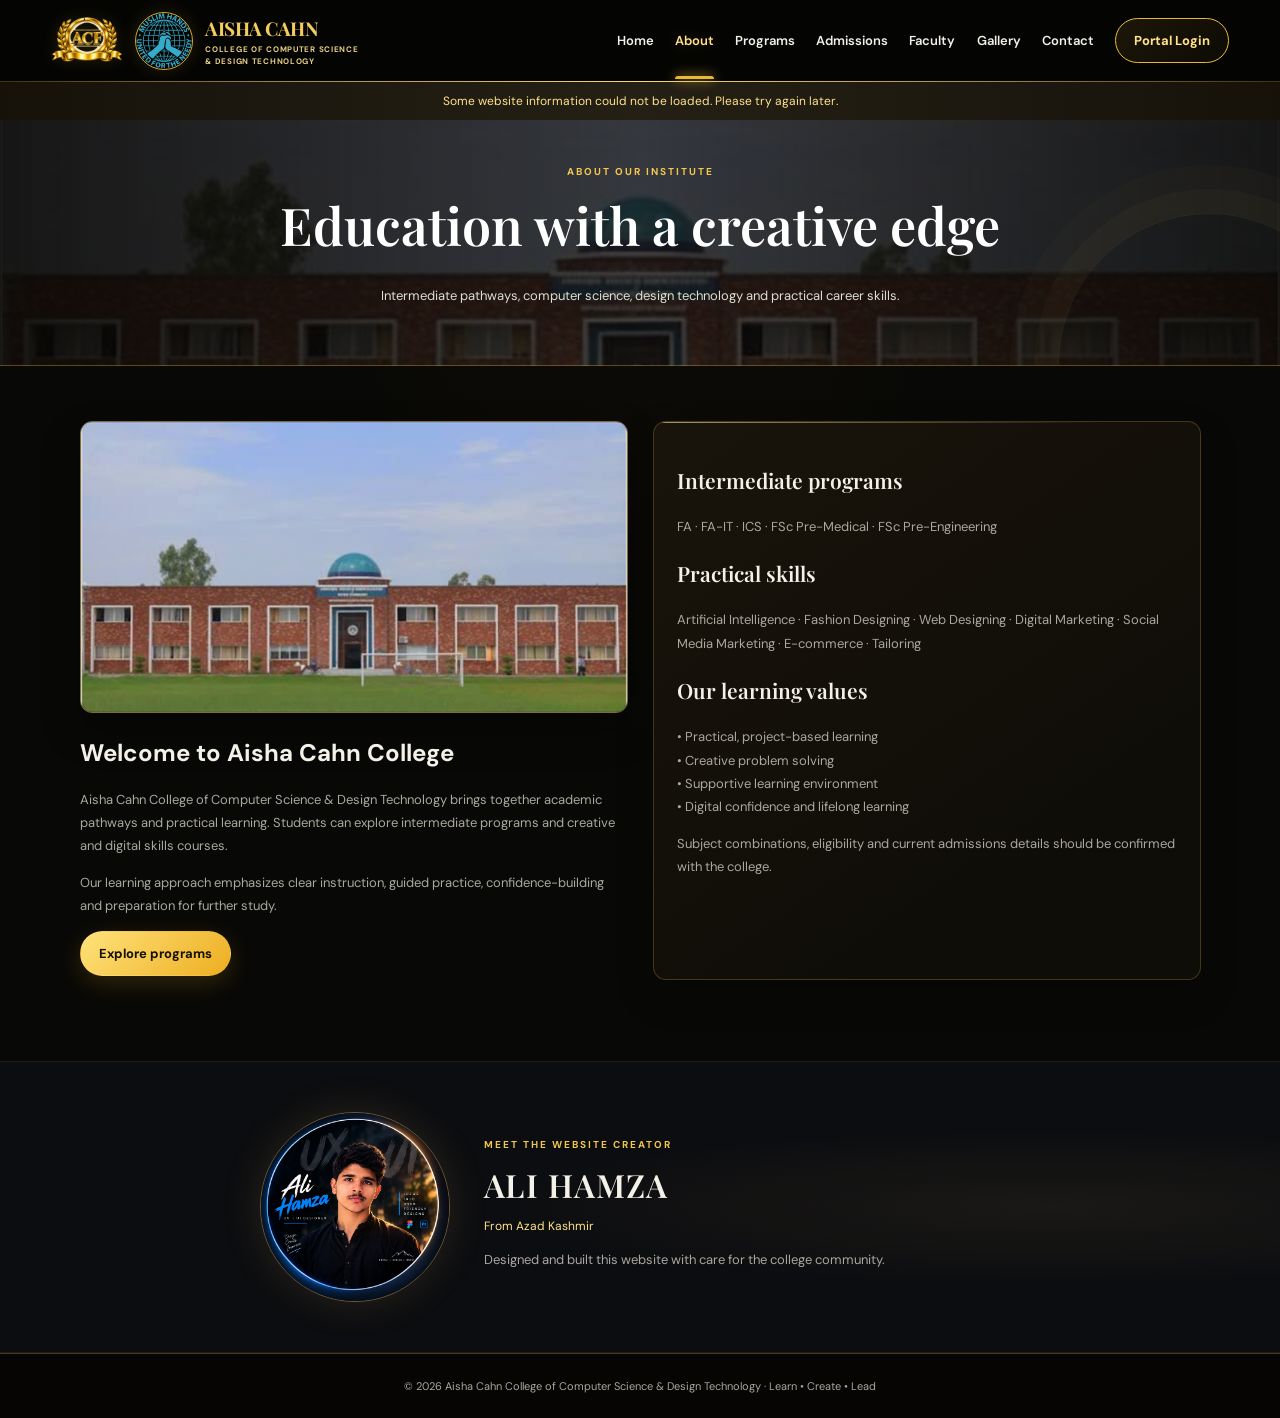
==== commit 311a0d09: "Add secure Python backend for Vercel Co-authored-by: Copilot <223556219+Copilot@users.noreply.github" ====
--- a/about.html
+++ b/about.html
@@ -3,7 +3,14 @@
 <head>
   <meta charset="utf-8">
   <meta name="viewport" content="width=device-width,initial-scale=1">
-  <title>About | Aisha Cahn College</title>
+  <meta name="description" content="Learn about Aisha Cahn College, its learning approach, intermediate pathways, practical skills courses and educational values.">
+  <meta property="og:type" content="website">
+  <meta property="og:title" content="About Aisha Cahn College | Learning & Values">
+  <meta property="og:description" content="Learn about Aisha Cahn College, its learning approach, intermediate pathways, practical skills courses and educational values.">
+  <meta name="twitter:card" content="summary">
+  <meta name="twitter:title" content="About Aisha Cahn College | Learning & Values">
+  <meta name="twitter:description" content="Learn about Aisha Cahn College, its learning approach, intermediate pathways, practical skills courses and educational values.">
+  <title>About Aisha Cahn College | Learning &amp; Values</title>
   <link rel="stylesheet" href="css/style.css">
   <script defer src="js/app.js"></script>
 </head>
@@ -20,7 +27,7 @@
   </section>
   <main class="wrap content two">
     <div>
-      <img class="feature-photo" src="images/students-teamwork.jpg" alt="Students collaborating on a learning project" loading="lazy">
+      <img class="feature-photo" src="images/college-campus.png" alt="Aisha Cahn College campus building" loading="lazy">
       <h2>Welcome to Aisha Cahn College</h2>
       <p data-site-field="aboutDescription">Aisha Cahn College of Computer Science & Design Technology brings together academic pathways and practical learning. Students can explore intermediate programs and creative and digital skills courses.</p>
       <p>Our learning approach emphasizes clear instruction, guided practice, confidence-building and preparation for further study.</p>
--- a/css/style.css
+++ b/css/style.css
@@ -5,13 +5,13 @@
   --navy: #0b0c0f;
   --gold: #d7b465;
   --gold-light: #f0d892;
-  --electric: #6ea9ff;
-  --electric-soft: #b7d4ff;
+  --electric: #e4b54a;
+  --electric-soft: #ffe29a;
   --ink: #f4f1e9;
   --muted: #aaa79e;
-  --line: #302b20;
-  --surface: #111317;
-  --surface-raised: #17191e;
+  --line: #3a3020;
+  --surface: #11100d;
+  --surface-raised: #19160f;
 }
 
 * { box-sizing: border-box; }
@@ -44,6 +44,7 @@
   backdrop-filter: blur(14px);
   animation: header-arrive .6s cubic-bezier(.2,.7,.25,1) both;
 }
+.header::after { position: absolute; right: 0; bottom: -1px; left: 0; height: 1px; background: linear-gradient(90deg, transparent, #d7b465aa 24%, #ffd872 50%, #d7b465aa 76%, transparent); content: ""; pointer-events: none; }
 
 @keyframes header-arrive {
   from { opacity: 0; translate: 0 -12px; }
@@ -98,6 +99,7 @@
   transition: transform .25s ease;
 }
 .nav a:hover, .nav a[aria-current="page"] { color: var(--gold-light); }
+.nav a:not(.cta)[aria-current="page"] { text-shadow: 0 0 18px #f0d89255; }
 .nav a:not(.cta):hover::after, .nav a:not(.cta):focus-visible::after { transform: scaleX(1); }
 .nav a[aria-current="page"]::after { transform: scaleX(1); }
 
@@ -107,7 +109,7 @@
   display: inline-block;
   padding: 13px 18px;
   border: 1px solid var(--gold);
-  border-radius: 6px;
+  border-radius: 999px;
   background: #15130e;
   color: var(--gold-light);
   cursor: pointer;
@@ -141,49 +143,87 @@
 .hero {
   position: relative;
   display: grid;
-  grid-template-columns: 1fr;
+  min-height: 570px;
+  grid-template-columns: minmax(0, 1fr) minmax(360px, .92fr);
   align-items: center;
-  gap: 30px;
-  padding: 85px 8%;
+  gap: clamp(36px, 7vw, 100px);
+  padding: 78px max(8%, calc((100vw - 1180px) / 2));
   perspective: 1200px;
   background:
-    linear-gradient(90deg, #090a0cf5 0%, #101113df 49%, #10111380 100%),
-    url("../images/college-building.png") center 48% / cover,
-    linear-gradient(120deg, #090a0c, #131417 70%, #17150f);
+    radial-gradient(ellipse at 82% 50%, #6b4b1f26, transparent 38%),
+    linear-gradient(118deg, #090a0c, #15120d 62%, #10100e);
   color: var(--ink);
 }
 
 .hero::after {
   position: absolute;
   inset: 0;
-  background: radial-gradient(ellipse at 82% 55%, #e0b95512, transparent 34%);
-  background-size: 180% 180%;
+  background: linear-gradient(115deg, transparent 48%, #d7b46508 100%);
   content: "";
   pointer-events: none;
-  animation: hero-glow 12s ease-in-out infinite alternate;
+  animation: hero-glow 10s ease-in-out infinite alternate;
 }
 
 .hero > * { position: relative; z-index: 1; }
 
 @keyframes hero-glow {
-  from { background-position: 0% 50%; opacity: .5; }
-  to { background-position: 100% 50%; opacity: 1; }
+  from { opacity: .45; }
+  to { opacity: 1; }
 }
 
 .eyebrow { color: var(--gold); font-size: 10px; font-weight: 700; letter-spacing: 2px; }
-.hero h1 { margin: 18px 0; font-size: clamp(40px, 5vw, 65px); font-weight: 600; line-height: 1.08; }
+.hero h1 { max-width: 650px; margin: 22px 0 17px; font-size: clamp(44px, 6vw, 76px); font-weight: 600; letter-spacing: -.045em; line-height: 1.04; text-wrap: balance; }
 .hero em, h2 em { color: var(--gold-light); font-family: 'Playfair Display', serif; }
 p { color: var(--muted); font-size: 13px; line-height: 1.8; }
-.hero p { max-width: 520px; color: #c7c3b9; }
+.hero p { max-width: 470px; color: #c7cbd4; font-size: 14px; line-height: 1.9; }
+.hero-copy { position: relative; z-index: 1; max-width: 610px; animation: hero-arrive .8s cubic-bezier(.2,.7,.25,1) both; }
+.hero-kicker { display: inline-flex; align-items: center; gap: 9px; color: #d3dae7; }
+.hero-kicker > span:first-child { width: 7px; height: 7px; border-radius: 50%; background: var(--gold); box-shadow: 0 0 16px #d7b465a8; animation: kicker-pulse 2.8s ease-in-out infinite; }
+
+@keyframes kicker-pulse {
+  50% { box-shadow: 0 0 4px #d7b46566; }
+}
+
+.hero-actions { display: flex; align-items: center; flex-wrap: wrap; gap: 16px 22px; margin-top: 25px; }
+.hero-actions .btn { display: inline-flex; align-items: center; gap: 12px; padding: 14px 18px; }
+.hero-secondary-link { display: inline-flex; min-height: 44px; align-items: center; gap: 10px; color: #e2e3e7; font-size: 12px; font-weight: 700; transition: color .2s ease, gap .2s ease; }
+.hero-secondary-link:hover { gap: 14px; color: var(--gold-light); }
+.hero-program-note { display: inline-flex; align-items: center; gap: 11px; margin-top: 36px; padding-top: 19px; border-top: 1px solid #ffffff20; }
+.hero-program-note__icon { display: grid; width: 35px; height: 35px; place-items: center; border: 1px solid #d7b46554; border-radius: 50%; color: var(--gold-light); }
+.hero-program-note strong, .hero-program-note small { display: block; }
+.hero-program-note strong { color: #e9e7e1; font-size: 11px; }
+.hero-program-note small { margin-top: 4px; color: #a4a8b1; font-size: 10px; }
+.hero-visual { position: relative; width: 100%; max-width: 560px; justify-self: end; aspect-ratio: 1.5; border: 1px solid #d7b4659c; border-radius: 48% 48% 16px 16px; background: #10100d; box-shadow: 0 28px 75px #0007, 0 0 55px #d7b4651c; animation: hero-visual-arrive .95s .12s cubic-bezier(.2,.7,.25,1) both; }
+.hero-visual > img { display: block; width: 100%; height: 100%; border-radius: inherit; object-fit: cover; object-position: center 57%; filter: brightness(1.13) contrast(1.06) saturate(.92); }
+.hero-visual__shade { position: absolute; inset: 0; border-radius: inherit; background: linear-gradient(180deg, #10100d00 40%, #10100d28 65%, #090a0de8 100%); }
+.hero-visual__caption { position: absolute; right: 26px; bottom: 28px; left: 28px; }
+.hero-visual__caption > span { color: var(--gold-light); font-size: 9px; font-weight: 700; letter-spacing: .2em; }
+.hero-visual__caption > strong { display: block; margin-top: 10px; color: white; font: 600 clamp(25px, 3vw, 36px)/1.13 'Playfair Display', serif; }
+.hero-float-card { position: absolute; z-index: 2; display: flex; align-items: center; gap: 11px; padding: 12px 15px; border: 1px solid #ffffff32; border-radius: 9px; background: #11141bdc; box-shadow: 0 15px 40px #0005; backdrop-filter: blur(14px); }
+.hero-float-card--top { top: 17%; right: -34px; animation: float-card 5s ease-in-out infinite; }
+.hero-float-card--bottom { bottom: 14%; left: -38px; min-width: 220px; color: var(--ink); animation: float-card 5s 1s ease-in-out infinite; }
+.hero-float-card__icon { display: grid; width: 35px; height: 35px; flex: 0 0 35px; place-items: center; border: 1px solid #d7b46566; border-radius: 8px; background: #d7b46512; color: var(--electric-soft); font-size: 16px; }
+.hero-float-card small, .hero-float-card strong { display: block; }
+.hero-float-card small { margin-bottom: 4px; color: #a7b3c9; font-size: 8px; font-weight: 700; letter-spacing: .12em; }
+.hero-float-card strong { color: #f0eee9; font-size: 10px; }
+.hero-float-card__arrow { margin-left: auto; color: var(--gold-light); font-size: 15px; }
+
+@keyframes hero-visual-arrive {
+  from { opacity: 0; transform: translate3d(0, 18px, 0) scale(.97); }
+  to { opacity: 1; transform: translate3d(0, 0, 0) scale(1); }
+}
+
+@keyframes float-card {
+  50% { translate: 0 -7px; }
+}
 
 .art__logo-wrap {
   position: relative;
   width: clamp(240px, 29vw, 330px);
   aspect-ratio: 1;
   overflow: hidden;
-  border-radius: 50%;
-  background: #fff;
-  box-shadow: 0 0 38px #d7b46530;
+  background: transparent;
+  filter: drop-shadow(0 0 18px #d7b46530);
   animation: logo-float 5s ease-in-out infinite;
 }
 
@@ -191,37 +231,7 @@
   display: block;
   width: 100%;
   height: 100%;
-  border-radius: 50%;
   object-fit: contain;
-}
-
-.art__wheel-text {
-  position: absolute;
-  inset: 0;
-  width: 100%;
-  height: 100%;
-  overflow: visible;
-  pointer-events: none;
-}
-
-.art__lettering-mask { fill: #fff; }
-
-.art__wheel {
-  transform-box: view-box;
-  transform-origin: center;
-  animation: logo-wheel 24s linear infinite;
-}
-
-.art__wheel-top, .art__wheel-bottom {
-  fill: #39b3ce;
-  font: 700 8px Arial, sans-serif;
-  letter-spacing: 1px;
-}
-
-.art__wheel-top { letter-spacing: 1.5px; }
-
-@keyframes logo-wheel {
-  to { transform: rotate(360deg); }
 }
 
 @keyframes logo-float {
@@ -239,6 +249,41 @@
 }
 
 .section { padding: 70px 0; }
+.journey-section { position: relative; z-index: 2; padding-top: 74px; padding-bottom: 36px; }
+.journey-heading { display: flex; align-items: end; justify-content: space-between; gap: 34px; margin-bottom: 25px; }
+.journey-heading h2 { margin: 10px 0 0; font: 600 clamp(28px, 4vw, 40px)/1.14 'Playfair Display', serif; letter-spacing: -.025em; }
+.journey-heading > p { max-width: 345px; margin: 0 0 3px; }
+.journey-grid { display: grid; grid-template-columns: repeat(2, minmax(0, 1fr)); align-items: stretch; gap: 15px; }
+.journey-tile { --tile-accent: var(--gold); position: relative; display: flex; min-width: 0; overflow: hidden; padding: 22px; border: 1px solid #ffffff1a; border-radius: 12px; background: linear-gradient(145deg, #16191f, #101115 75%); flex-direction: column; transition: transform .3s cubic-bezier(.2,.7,.25,1), border-color .3s ease, box-shadow .3s ease, background .3s ease; }
+.journey-tile::before { position: absolute; top: 0; right: 20%; left: 0; height: 1px; background: linear-gradient(90deg, var(--tile-accent), transparent); content: ""; opacity: .8; }
+.journey-tile::after { position: absolute; top: -50px; right: -55px; width: 120px; height: 120px; border: 1px solid color-mix(in srgb, var(--tile-accent) 22%, transparent); border-radius: 50%; box-shadow: 0 0 0 15px color-mix(in srgb, var(--tile-accent) 4%, transparent), 0 0 0 31px color-mix(in srgb, var(--tile-accent) 3%, transparent); content: ""; transition: transform .5s ease; }
+.journey-tile:hover, .journey-tile:focus-within { transform: translateY(-4px); border-color: color-mix(in srgb, var(--tile-accent) 52%, transparent); box-shadow: 0 18px 38px #0004, 0 0 24px color-mix(in srgb, var(--tile-accent) 8%, transparent); }
+.journey-tile:hover::after { transform: scale(1.13); }
+.journey-tile--digital { --tile-accent: var(--electric); }
+.journey-tile--admissions { --tile-accent: #e8c66c; }
+.journey-tile--campus { --tile-accent: #c99d4e; }
+.journey-tile__top { position: relative; z-index: 1; display: flex; align-items: center; justify-content: space-between; color: #9c9eaa; font-size: 8px; font-weight: 700; letter-spacing: .14em; }
+.journey-tile__icon { display: grid; width: 31px; height: 31px; place-items: center; border: 1px solid color-mix(in srgb, var(--tile-accent) 40%, transparent); border-radius: 8px; background: color-mix(in srgb, var(--tile-accent) 8%, transparent); color: var(--tile-accent); font-size: 14px; }
+.journey-tile__title { position: relative; z-index: 1; margin-top: 19px; color: var(--ink); font: 600 21px 'Playfair Display', serif; }
+.journey-tile__description { position: relative; z-index: 1; margin-top: 8px; color: #a8a9b0; font-size: 12px; line-height: 1.65; }
+.journey-tile__details { position: relative; z-index: 1; display: grid; margin: 16px 0 0; padding: 0; list-style: none; }
+.journey-tile__details li { display: grid; padding: 9px 0; border-top: 1px solid #ffffff12; grid-template-columns: minmax(105px, .34fr) minmax(0, 1fr); gap: 14px; }
+.journey-tile__details strong { color: #eee3c5; font-size: 11px; line-height: 1.5; }
+.journey-tile__details li > span { color: #aaa9a4; font-size: 11px; line-height: 1.55; }
+.journey-tile__note { position: relative; z-index: 1; margin: 12px 0 0; padding: 10px 11px; border-left: 2px solid var(--tile-accent); background: color-mix(in srgb, var(--tile-accent) 6%, transparent); color: #cfcbc0; font-size: 10px; line-height: 1.55; }
+.journey-tile__profile { position: relative; z-index: 1; display: grid; margin: 16px 0 0; }
+.journey-tile__profile > div { display: grid; padding: 9px 0; border-top: 1px solid #ffffff12; grid-template-columns: minmax(105px, .34fr) minmax(0, 1fr); gap: 14px; }
+.journey-tile__profile dt { color: #eee3c5; font-size: 11px; font-weight: 700; }
+.journey-tile__profile dd { margin: 0; color: #aaa9a4; font-size: 11px; line-height: 1.55; }
+.journey-tile__link { position: relative; z-index: 1; display: flex; min-height: 44px; align-items: center; justify-content: space-between; margin-top: auto; padding-top: 14px; color: var(--tile-accent); font-size: 11px; font-weight: 700; }
+.journey-tile__link > span { transition: transform .2s ease; }
+.journey-tile:hover .journey-tile__link > span { transform: translate(3px, -2px); }
+.program-ribbon { display: flex; min-height: 66px; overflow-x: auto; align-items: stretch; justify-content: center; border-top: 1px solid #d7b46559; border-bottom: 1px solid #d7b46572; background: linear-gradient(90deg, #090a0c, #17120a 50%, #090a0c); scrollbar-width: thin; scrollbar-color: #9e7934 #11100d; }
+.program-ribbon a { display: inline-flex; min-height: 64px; flex: 0 0 auto; align-items: center; gap: 9px; padding: 0 clamp(14px, 2.2vw, 34px); border-right: 1px solid #d7b46535; color: #d9d4c8; font-size: 11px; font-weight: 600; transition: background .2s ease, color .2s ease; }
+.program-ribbon a:first-child { border-left: 1px solid #d7b46535; }
+.program-ribbon a:hover { background: #d7b4650d; color: white; }
+.program-ribbon a > span { color: var(--gold-light); font-size: 17px; }
+.program-ribbon a:focus-visible, .nav a:focus-visible, .cta:focus-visible, .btn:focus-visible { outline: 2px solid var(--gold-light); outline-offset: 3px; }
 .center { text-align: center; }
 .section h2, .pagehero h1 { font: 600 40px 'Playfair Display', serif; }
 .grid { display: grid; grid-template-columns: repeat(4, 1fr); gap: 16px; }
@@ -267,6 +312,9 @@
   will-change: transform;
 }
 
+.card, .panel { position: relative; overflow: hidden; border-color: #806b3c70; border-radius: 13px; background: linear-gradient(145deg, #19160f, #100f0d 78%); box-shadow: 0 16px 38px #0003; }
+.card::before, .panel::before { position: absolute; top: 0; right: 18%; left: 0; height: 1px; background: linear-gradient(90deg, #f0d892a8, transparent); content: ""; pointer-events: none; }
+.card:hover, .panel:hover, .card:focus-within, .panel:focus-within { border-color: #d7b465; box-shadow: 0 22px 42px #0006, 0 0 22px #d7b4650e; }
 .card > *, .panel > * { transform: translateZ(12px); }
 .card .card__image { transform: translateZ(8px); }
 
@@ -280,7 +328,7 @@
   object-fit: cover;
 }
 .card h3, .panel h3 { font: 600 21px 'Playfair Display', serif; }
-.card .symbol { color: var(--gold); font-size: 27px; }
+.card .symbol { display: grid; width: 40px; height: 40px; margin: 0 0 12px; place-items: center; border: 1px solid #d7b46566; border-radius: 11px; background: linear-gradient(145deg, #d7b4651c, #d7b46508); box-shadow: inset 0 0 16px #d7b4650a; color: var(--gold-light); font-size: 20px; }
 .card p { min-height: 80px; }
 .list .card p { min-height: 0; }
 .card a:not(.btn) { color: var(--gold-light); }
@@ -291,6 +339,7 @@
   overflow: hidden;
   padding: 55px 5%;
   background:
+    radial-gradient(ellipse at 50% 100%, #d7b46513, transparent 55%),
     linear-gradient(90deg, #0d0e11ed, #0d0e11c9),
     url("../images/classroom.jpg") center 45% / cover;
   color: var(--ink);
@@ -332,8 +381,8 @@
 .campus-feature__image {
   display: block;
   width: 100%;
-  max-height: 420px;
-  min-height: 270px;
+  height: clamp(230px, 42vw, 420px);
+  min-height: 0;
   object-fit: cover;
   object-position: center 52%;
   transition: transform .8s cubic-bezier(.2,.7,.25,1), filter .5s ease;
@@ -353,6 +402,37 @@
 .campus-feature__caption h2 { margin: 8px 0 0; font: 600 30px 'Playfair Display', serif; color: var(--ink); }
 .campus-feature__caption h2 em { color: var(--gold-light); }
 .campus-feature--gallery { margin-bottom: 24px; }
+
+.campus-intro {
+  display: grid;
+  min-height: 360px;
+  overflow: hidden;
+  margin: 44px auto 10px;
+  border: 1px solid #806b3c;
+  border-radius: 15px;
+  background:
+    radial-gradient(ellipse at 100% 0, #d7b46512, transparent 48%),
+    linear-gradient(130deg, #17150f, #101114 68%);
+  box-shadow: 0 22px 48px #0005;
+  grid-template-columns: 1.05fr .95fr;
+}
+
+.campus-intro__visual { position: relative; min-height: 360px; overflow: hidden; }
+.campus-intro__visual::after { position: absolute; inset: 45% 0 0; background: linear-gradient(transparent, #090a0ccc); content: ""; pointer-events: none; }
+.campus-intro__visual img { display: block; width: 100%; height: 100%; min-height: 360px; object-fit: cover; object-position: center 52%; transition: transform .8s cubic-bezier(.2,.7,.25,1), filter .5s ease; }
+.campus-intro:hover .campus-intro__visual img { transform: scale(1.035); filter: saturate(1.1); }
+.campus-intro__image-label { position: absolute; z-index: 1; bottom: 22px; left: 24px; color: #fff9e8; font-size: 9px; font-weight: 700; letter-spacing: .16em; }
+.campus-intro__image-label span { margin-right: 7px; color: var(--gold-light); font-size: 14px; }
+.campus-intro__content { display: flex; padding: clamp(26px, 4vw, 48px); align-items: flex-start; justify-content: center; flex-direction: column; }
+.campus-intro__content h2 { max-width: 430px; margin: 12px 0; font: 600 clamp(28px, 3.2vw, 39px)/1.13 'Playfair Display', serif; letter-spacing: -.025em; }
+.campus-intro__content h2 em { color: var(--gold-light); }
+.campus-intro__content > p { max-width: 420px; margin: 0; color: #b7b4aa; font-size: 13px; line-height: 1.8; }
+.campus-intro__highlights { display: grid; width: 100%; margin-top: 21px; gap: 10px; }
+.campus-intro__highlights span { display: flex; align-items: center; gap: 11px; color: #e5e0d4; font-size: 11px; }
+.campus-intro__highlights b { color: var(--gold-light); font-size: 9px; letter-spacing: .08em; }
+.campus-intro__actions { display: flex; margin-top: 24px; align-items: center; flex-wrap: wrap; gap: 18px; }
+.campus-intro__link { color: #e4d7ae; font-size: 11px; font-weight: 700; }
+.campus-intro__link:hover { color: #fff; }
 
 .feature-photo {
   display: block;
@@ -367,6 +447,7 @@
 .two { display: grid; grid-template-columns: 1fr 1fr; gap: 25px; }
 .list { display: grid; grid-template-columns: 1fr 1fr; gap: 16px; }
 .form { display: grid; max-width: 720px; margin: auto; grid-template-columns: 1fr 1fr; gap: 14px; }
+.form-trap { position: absolute; width: 1px; height: 1px; overflow: hidden; clip-path: inset(50%); white-space: nowrap; }
 .field { display: flex; flex-direction: column; gap: 7px; }
 .field.full { grid-column: 1 / -1; }
 .field label { color: #e7e2d7; font-size: 11px; font-weight: 700; }
@@ -413,7 +494,7 @@
   position: relative;
   z-index: 8;
   padding: 11px 5%;
-  background: linear-gradient(90deg, #1d2735, #252015, #1d2735);
+  background: linear-gradient(90deg, #16120a, #252015, #16120a);
   color: var(--gold-light);
   font-size: 12px;
   text-align: center;
@@ -431,11 +512,11 @@
   padding: 50px 0;
   border-top: 1px solid #d7b46517;
   border-bottom: 1px solid #d7b46517;
-  background: radial-gradient(ellipse at 82% 50%, #6ea9ff12, transparent 38%), #0c0d10;
+  background: radial-gradient(ellipse at 82% 50%, #d7b46512, transparent 38%), #0c0d10;
 }
 
 .creator-profile { display: grid; max-width: 760px; align-items: center; grid-template-columns: 190px 1fr; gap: 34px; }
-.creator-profile__image { display: block; width: 190px; aspect-ratio: 1; border: 1px solid #d7b46577; border-radius: 50%; box-shadow: 0 0 40px #6ea9ff24; object-fit: cover; }
+.creator-profile__image { display: block; width: 190px; aspect-ratio: 1; border: 1px solid #d7b46577; border-radius: 50%; box-shadow: 0 0 40px #d7b46524; object-fit: cover; }
 .creator-profile__copy h2 { margin: 10px 0 0; color: var(--ink); font: 600 32px 'Playfair Display', serif; letter-spacing: .04em; }
 .creator-profile__copy > p { margin: 10px 0; }
 .creator-profile__copy .creator-profile__location { color: var(--gold-light); font-size: 12px; }
@@ -444,11 +525,13 @@
 .admin-page {
   min-height: 80vh;
   padding: 38px 0 80px;
-  background: radial-gradient(ellipse at 84% 0%, #24344a2b, transparent 37%), #0a0b0e;
-}
-
+  background: radial-gradient(ellipse at 84% 0%, #d7b46515, transparent 37%), #0a0b0e;
+}
+
+.admin-gate { visibility: hidden; }
+.admin-gate.admin-ready { visibility: visible; }
 .admin-shell { display: grid; align-items: start; grid-template-columns: 230px minmax(0, 1fr); gap: 24px; }
-.admin-sidebar, .admin-panel { border: 1px solid var(--line); border-radius: 12px; background: linear-gradient(145deg, #14161b, #0f1013); box-shadow: 0 18px 48px #0003; }
+.admin-sidebar, .admin-panel { border: 1px solid #806b3c70; border-radius: 12px; background: linear-gradient(145deg, #19160f, #0f0f0d); box-shadow: 0 18px 48px #0003; }
 .admin-sidebar { position: sticky; top: 98px; padding: 22px 16px; }
 .admin-sidebar h2 { margin: 10px 8px 20px; font: 600 22px 'Playfair Display', serif; }
 .admin-sidebar nav { display: grid; gap: 5px; }
@@ -495,12 +578,19 @@
 .program-admin-actions { display: flex; align-items: center; gap: 8px; }
 .program-admin-actions .btn { padding: 10px 12px; }
 .program-remove-button { border-color: #884e49; color: #ffb5ad; }
+.submission-list { display: grid; gap: 12px; }
+.submission-row { padding: 16px; border: 1px solid #ffffff20; border-radius: 9px; background: #0c0d10; }
+.submission-row h3 { margin: 0 0 5px; color: var(--gold-light); font-size: 15px; }
+.submission-row time { color: var(--muted); font-size: 11px; }
+.submission-row dl { display: grid; grid-template-columns: minmax(100px, .35fr) minmax(0, 1fr); gap: 7px 14px; margin: 14px 0; font-size: 12px; }
+.submission-row dt { color: var(--muted); text-transform: capitalize; }
+.submission-row dd { min-width: 0; margin: 0; overflow-wrap: anywhere; white-space: pre-wrap; }
 .program-remove-button:hover { background: #572723; color: white; }
 .admin-add-program { margin-top: 18px; padding: 18px; border: 1px dashed #d7b4655c; border-radius: 8px; background: #d7b46508; }
 .admin-add-program h3 { margin: 0 0 14px; font: 600 18px 'Playfair Display', serif; }
 .admin-add-program > .btn { margin-top: 13px; }
 .creator-admin-layout { display: grid; align-items: center; grid-template-columns: 170px minmax(0, 1fr); gap: 22px; margin-top: 14px; }
-.creator-admin-image { display: block; width: 100%; aspect-ratio: 1; border: 1px solid #d7b46575; border-radius: 50%; box-shadow: 0 0 34px #6ea9ff22; object-fit: cover; }
+.creator-admin-image { display: block; width: 100%; aspect-ratio: 1; border: 1px solid #d7b46575; border-radius: 50%; box-shadow: 0 0 34px #d7b46522; object-fit: cover; }
 .creator-admin-form { grid-template-columns: 1fr; }
 .admin-reset-row { display: flex; align-items: center; justify-content: space-between; gap: 15px; padding: 8px 4px; }
 .admin-reset-row p { margin: 0; font-size: 11px; }
@@ -511,7 +601,7 @@
   padding: 40px 0;
   background:
     linear-gradient(#090a0deb, #090a0df2),
-    url("../images/students-campus.jpg") center / cover fixed;
+    url("../images/college-campus.png") center / cover fixed;
 }
 .portal { display: grid; grid-template-columns: 220px 1fr; gap: 20px; }
 .side { padding: 22px; border: 1px solid var(--line); border-radius: 10px; background: #111216; color: var(--ink); }
@@ -533,9 +623,9 @@
   height: 160px;
   overflow: hidden;
   place-items: center;
-  border: 1px solid #776238;
-  border-radius: 10px;
-  background: linear-gradient(135deg, #17181a, #3b301b);
+  border: 1px solid #806b3c99;
+  border-radius: 13px;
+  background: linear-gradient(135deg, #17140e, #2a2111);
   color: var(--gold-light);
   font: 20px 'Playfair Display', serif;
   transform: perspective(700px) rotateX(0) rotateY(0);
@@ -620,10 +710,10 @@
   left: 0;
   width: 22px;
   height: 22px;
-  border: 1px solid #8bbaff77;
+  border: 1px solid #d7b46577;
   border-radius: 50%;
-  background: #6ea9ff0a;
-  box-shadow: 0 0 25px #6ea9ff20;
+  background: #d7b4650a;
+  box-shadow: 0 0 25px #d7b46520;
   opacity: 0;
   pointer-events: none;
   translate: calc(var(--cursor-x, -40px) - 50%) calc(var(--cursor-y, -40px) - 50%);
@@ -649,7 +739,7 @@
   overflow: hidden;
   place-items: center;
   background:
-    radial-gradient(ellipse at 50% 48%, #16243d 0, #0b101b 35%, #07090e 76%);
+    radial-gradient(ellipse at 50% 48%, #342813 0, #17130b 35%, #07090e 76%);
   opacity: 0;
   pointer-events: none;
 }
@@ -680,7 +770,7 @@
 .intro-particles { opacity: .55; }
 
 .intro-light {
-  background: radial-gradient(ellipse at 50% 45%, #6ea9ff20, transparent 38%);
+  background: radial-gradient(ellipse at 50% 45%, #d7b46520, transparent 38%);
   animation: intro-light-pulse 4s ease-in-out infinite alternate;
 }
 
@@ -697,11 +787,27 @@
   text-align: center;
 }
 
+.intro-brand-logos {
+  display: flex;
+  align-items: center;
+  justify-content: center;
+  gap: clamp(18px, 4vw, 36px);
+  margin-bottom: 28px;
+}
+
 .intro-logo-wrap {
   width: clamp(94px, 13vw, 142px);
-  margin-bottom: 28px;
-  box-shadow: 0 0 0 12px #d7b4650a, 0 0 65px #6ea9ff44;
+  margin-bottom: 0;
+  filter: drop-shadow(0 0 22px #d7b46544);
   animation: intro-logo-arrive 1.1s cubic-bezier(.16,1,.3,1) both, intro-logo-float 5s 1s ease-in-out infinite;
+}
+
+.intro-acf-logo {
+  display: block;
+  width: clamp(130px, 21vw, 220px);
+  height: auto;
+  filter: drop-shadow(0 0 18px #d7b46538);
+  animation: intro-logo-arrive 1.1s .12s cubic-bezier(.16,1,.3,1) both;
 }
 
 @keyframes intro-logo-arrive {
@@ -725,7 +831,7 @@
   animation: intro-line-in .75s cubic-bezier(.2,.7,.25,1) both;
 }
 .intro-name span:first-child { font: 600 clamp(28px, 5vw, 48px) 'Playfair Display', serif; letter-spacing: .07em; }
-.intro-name span:nth-child(2), .intro-name span:nth-child(3) { color: #c5c8ce; font-size: clamp(9px, 1.5vw, 12px); letter-spacing: .22em; }
+.intro-name span:nth-child(2), .intro-name span:nth-child(3) { color: #d5c9a9; font-size: clamp(9px, 1.5vw, 12px); letter-spacing: .22em; }
 .intro-name span:nth-child(1) { animation-delay: .6s; }
 .intro-name span:nth-child(2) { animation-delay: .85s; }
 .intro-name span:nth-child(3) { animation-delay: 1s; }
@@ -776,8 +882,8 @@
   position: relative;
   overflow: hidden;
   background:
-    radial-gradient(ellipse at 85% 20%, #24518a25, transparent 38%),
-    linear-gradient(120deg, #0c1018, #111317 65%, #10131b);
+    radial-gradient(ellipse at 85% 20%, #8b662b1f, transparent 38%),
+    linear-gradient(120deg, #0e0d0a, #17140e 65%, #10100e);
 }
 
 .experience-section::before {
@@ -786,9 +892,9 @@
   right: -120px;
   width: 420px;
   height: 420px;
-  border: 1px solid #6ea9ff18;
+  border: 1px solid #d7b46518;
   border-radius: 50%;
-  box-shadow: 0 0 0 32px #6ea9ff06, 0 0 0 76px #6ea9ff04;
+  box-shadow: 0 0 0 32px #d7b46506, 0 0 0 76px #d7b46504;
   content: "";
   pointer-events: none;
 }
@@ -837,9 +943,9 @@
 .course-empty { grid-column: 1 / -1; padding: 20px; border: 1px dashed var(--line); border-radius: 8px; text-align: center; }
 .course-enquire { margin-top: 16px; }
 .course--tailoring { --course-accent: #d9a77d; }
-.course--web { --course-accent: #74aaff; }
-.course--marketing { --course-accent: #75d4bc; }
-.course--social { --course-accent: #d99ef0; }
+.course--web { --course-accent: #e4b54a; }
+.course--marketing { --course-accent: #e8c66c; }
+.course--social { --course-accent: #c99d4e; }
 .course--ecommerce { --course-accent: #f0bf68; }
 .course-syllabus { margin-top: 15px; border-top: 1px solid var(--line); color: var(--muted); font-size: 12px; }
 .course-syllabus summary { padding: 13px 0 4px; color: var(--gold-light); cursor: pointer; font-weight: 700; list-style: none; }
@@ -892,6 +998,12 @@
   .portal { grid-template-columns: 180px minmax(0, 1fr); }
   .stats { grid-template-columns: repeat(2, minmax(0, 1fr)); }
   .student-experience { gap: 32px; }
+  .hero { min-height: 0; grid-template-columns: minmax(0, 1fr); gap: 40px; padding: 68px 8%; }
+  .hero-copy { max-width: 680px; }
+  .hero-visual { width: min(100%, 560px); aspect-ratio: 1.5; justify-self: center; }
+  .journey-heading { align-items: start; flex-direction: column; gap: 10px; }
+  .journey-heading > p { max-width: 540px; }
+  .journey-grid { grid-template-columns: repeat(2, minmax(0, 1fr)); }
   .admin-shell { grid-template-columns: 1fr; }
   .admin-sidebar { position: static; }
   .admin-sidebar nav { grid-template-columns: repeat(2, minmax(0, 1fr)); }
@@ -900,9 +1012,27 @@
 
 @media (max-width: 650px) {
   .brand-logo { width: 46px; height: 46px; }
-  .hero { padding: 55px 7%; }
+  .hero { gap: 32px; padding: 55px 7% 66px; }
+  .hero h1 { font-size: clamp(42px, 11vw, 58px); }
+  .hero-actions { align-items: flex-start; flex-direction: column; gap: 7px; }
+  .hero-program-note { margin-top: 24px; }
+  .hero-visual { width: calc(100% - 12px); aspect-ratio: 1.5; }
+  .hero-float-card--top { right: -9px; }
+  .hero-float-card--bottom { left: -9px; min-width: 0; }
+  .hero-visual__caption { right: 18px; bottom: 20px; left: 18px; }
+  .journey-section { padding-top: 50px; padding-bottom: 20px; }
+  .journey-grid { gap: 10px; }
+  .journey-grid { grid-template-columns: 1fr; }
+  .journey-tile { padding: 20px; }
+  .journey-tile__details li, .journey-tile__profile > div { grid-template-columns: minmax(105px, .34fr) minmax(0, 1fr); gap: 12px; }
+  .journey-tile__title { font-size: 19px; }
+  .campus-intro { margin-top: 32px; grid-template-columns: 1fr; }
+  .campus-intro__visual, .campus-intro__visual img { height: max(210px, 54vw); min-height: 210px; max-height: 330px; }
+  .campus-intro__content { padding: 27px 22px 30px; }
+  .campus-intro__content h2 { font-size: clamp(28px, 8vw, 36px); }
+  .campus-intro__highlights { grid-template-columns: repeat(2, minmax(0, 1fr)); }
   .campus-feature { min-height: 200px; }
-  .campus-feature__image { min-height: 200px; }
+  .campus-feature__image { height: max(190px, 52vw); max-height: 320px; min-height: 0; object-position: center 57%; }
   .campus-feature__caption { padding: 36px 20px 18px; }
   .campus-feature__caption h2 { font-size: 25px; }
   .grid, .list, .two, .faculty, .gallery, .faculty-strip { grid-template-columns: 1fr; }
@@ -914,6 +1044,9 @@
   .experience-image, .experience-image img { min-height: 240px; height: 260px; }
   .section-heading { align-items: start; flex-direction: column; }
   .cinematic-intro .intro-name span:first-child { font-size: 27px; }
+  .intro-brand-logos { gap: 12px; margin-bottom: 22px; }
+  .intro-logo-wrap { width: clamp(78px, 24vw, 105px); }
+  .intro-acf-logo { width: clamp(112px, 35vw, 145px); }
   .portal { grid-template-columns: minmax(0, 1fr); }
   .portal > * { min-width: 0; }
   .stats { grid-template-columns: repeat(2, minmax(0, 1fr)); }
@@ -936,6 +1069,11 @@
   .section { padding: 50px 0; }
 }
 
+@media (max-width: 380px) {
+  .journey-tile { padding: 17px; }
+  .journey-tile__details li, .journey-tile__profile > div { grid-template-columns: minmax(90px, .34fr) minmax(0, 1fr); gap: 10px; }
+}
+
 @media (hover: none), (pointer: coarse) {
   .cursor-glow { display: none; }
   .card, .panel, .stat { will-change: auto; }
@@ -958,3 +1096,306 @@
   .experience-section::before, .experience-section::after, .pagehero::after { animation: none; }
   .cursor-glow { display: none; }
 }
+
+/* Shared black-and-gold college interface */
+:root {
+  --gold: #e9b936;
+  --gold-light: #ffe28a;
+  --electric: #f0b52c;
+  --electric-soft: #ffdf79;
+  --line: #493719;
+  --surface: #100e0a;
+  --surface-raised: #19140b;
+}
+
+body {
+  background:
+    radial-gradient(ellipse at 50% 0, #9b67100d, transparent 38%),
+    #080806;
+}
+
+.header {
+  height: 82px;
+  padding-inline: clamp(20px, 4vw, 64px);
+  border-bottom-color: #e9b93642;
+  background: rgba(5, 5, 4, .94);
+}
+
+.brand {
+  color: #f4cd5d;
+  font-family: 'Playfair Display', serif;
+  font-size: 19px;
+  letter-spacing: -.025em;
+  white-space: nowrap;
+}
+
+.brand::before {
+  content: "";
+  width: 72px;
+  height: 58px;
+  flex: 0 0 72px;
+  background: transparent url("../images/acf-logo-transparent.png") center / contain no-repeat;
+  filter: drop-shadow(0 0 8px #e9b93626);
+  transition: transform .35s ease, filter .35s ease;
+}
+
+.brand:hover::before {
+  transform: translateY(-1px) scale(1.04);
+  filter: drop-shadow(0 0 12px #e9b93655);
+}
+
+.brand-logo {
+  width: 58px;
+  height: 58px;
+  border-color: #d7a928;
+  background: transparent;
+  box-shadow: 0 0 18px #e9b93626;
+}
+
+.brand small {
+  margin-top: 2px;
+  color: #e8cf85;
+  font-family: 'DM Sans', sans-serif;
+  font-size: 8px;
+  letter-spacing: .09em;
+}
+
+.nav { gap: clamp(10px, 1.65vw, 25px); font-size: 13px; }
+.nav a:not(.cta) { color: #f2f0e9; }
+.nav a:not(.cta)[aria-current="page"] { color: var(--gold-light); }
+.nav a:not(.cta)::after { bottom: -30px; height: 3px; border-radius: 3px 3px 0 0; box-shadow: 0 0 12px #f4be39; }
+
+.cta, .btn {
+  border-color: #e9b936;
+  background: linear-gradient(135deg, #1d1708, #0d0b06);
+  color: #ffe28a;
+  font-size: 13px;
+}
+
+.btn.gold, .cta.gold {
+  border-color: transparent;
+  background: linear-gradient(135deg, #ffe27b, #edae21);
+  box-shadow: 0 7px 25px #e4a91d30;
+  color: #171103;
+}
+
+.hero--landing {
+  min-height: 510px;
+  grid-template-columns: minmax(0, 1fr);
+  align-items: center;
+  padding: 54px max(5.2%, calc((100vw - 1500px) / 2));
+  overflow: hidden;
+  background:
+    linear-gradient(90deg, #050504 0%, #050504f5 25%, #050504ae 47%, #05050430 70%, #05050465 100%),
+    linear-gradient(0deg, #050504b3, transparent 25%, #05050440),
+    url("../images/college-campus.png") center 48% / cover,
+    #080806;
+}
+
+.hero--landing::after {
+  inset: auto 0 0;
+  height: 2px;
+  background: linear-gradient(90deg, transparent, #e2a929, #ffe17c, #e2a929, transparent);
+  animation: none;
+  opacity: .9;
+}
+
+.hero--landing .hero-copy {
+  z-index: 3;
+  max-width: 700px;
+}
+
+.hero--landing .hero-kicker {
+  padding: 10px 17px;
+  border: 1px solid #e6bb5659;
+  border-radius: 999px;
+  background: #080704a8;
+  color: #f7dc86;
+  font-size: 12px;
+  letter-spacing: .03em;
+}
+
+.hero-kicker > span:first-child {
+  width: auto;
+  height: auto;
+  background: none;
+  box-shadow: none;
+  color: #ffdf70;
+  font-size: 19px;
+}
+
+.hero--landing h1 {
+  max-width: 690px;
+  margin: 15px 0 20px;
+  color: #fff;
+  font: 600 clamp(46px, 6vw, 78px)/.99 'Playfair Display', serif;
+  letter-spacing: -.045em;
+}
+
+.hero--landing h1 em {
+  color: #f3c33d;
+  font-size: 1.08em;
+}
+
+.hero--landing p {
+  max-width: 530px;
+  color: #f0eee7;
+  font-size: 15px;
+  line-height: 1.7;
+  text-shadow: 0 2px 10px #000;
+}
+
+.hero--landing .hero-actions { gap: 14px 22px; margin-top: 25px; }
+.hero--landing .hero-actions .btn { padding: 15px 23px; }
+.hero--landing .hero-secondary-link { min-height: 48px; padding: 0 17px; border: 1px solid #e9b936; border-radius: 999px; color: #ffe28a; }
+.hero-play { display: grid; width: 25px; height: 25px; place-items: center; border-radius: 50%; background: linear-gradient(135deg, #ffe27b, #d49311); color: #171103; font-size: 10px; }
+
+.hero--landing > .hero-visual {
+  position: absolute;
+  z-index: 2;
+  inset: 0 4% 0 auto;
+  display: flex;
+  width: min(390px, 29vw);
+  max-width: 390px;
+  aspect-ratio: auto;
+  align-items: center;
+  justify-self: auto;
+  border: 0;
+  border-radius: 0;
+  background: none;
+  box-shadow: none;
+  pointer-events: none;
+  animation: none;
+}
+
+.hero--landing .hero-visual > img,
+.hero--landing .hero-visual__shade { display: none; }
+
+.hero-feature-card {
+  width: 100%;
+  padding: 23px 25px 22px;
+  border: 1px solid #ffdc72a1;
+  border-radius: 24px;
+  background: linear-gradient(145deg, #080704e8, #141007df);
+  box-shadow: 0 18px 54px #0009, inset 0 1px #fff3, 0 0 25px #f4bb2b24;
+  backdrop-filter: blur(12px);
+  pointer-events: auto;
+  text-align: center;
+}
+
+.hero-feature-card__top { display: flex; align-items: center; justify-content: space-between; color: #ffda69; font-size: 10px; font-weight: 700; letter-spacing: .09em; text-align: left; }
+.hero-feature-card__mark { display: grid; width: 31px; height: 31px; place-items: center; border: 1px solid #e9b93678; border-radius: 50%; font-size: 8px; }
+.hero-feature-card__logos { display: flex; min-height: 105px; align-items: center; justify-content: center; gap: clamp(14px, 3vw, 24px); margin: 17px auto 10px; }
+.hero-feature-card__logos img:first-child { width: 92px; height: 92px; object-fit: contain; }
+.hero-feature-card__logos img:last-child { width: 154px; height: 103px; object-fit: contain; filter: drop-shadow(0 0 10px #d7a92830); }
+.hero-feature-card h2 { margin: 0; color: #f9d56d; font: 600 22px 'Playfair Display', serif; }
+.hero-feature-card p { margin: 8px 0 16px; color: #f0ece1; font-size: 12px; line-height: 1.6; }
+.hero-feature-card > a { display: flex; justify-content: space-between; padding-top: 13px; border-top: 1px solid #e9b93640; color: #ffdf7b; font-size: 11px; font-weight: 700; }
+
+.hero-stats {
+  display: grid;
+  min-height: 105px;
+  align-items: center;
+  padding: 12px max(7%, calc((100vw - 1250px) / 2));
+  border-bottom: 1px solid #e9b936;
+  background: linear-gradient(90deg, #070604, #171106 48%, #080704);
+  box-shadow: 0 8px 30px #f3b72712;
+  grid-template-columns: repeat(4, minmax(0, 1fr));
+}
+
+.hero-stat { display: flex; min-height: 52px; align-items: center; justify-content: center; gap: 16px; padding: 8px 18px; border-right: 1px solid #e9b93654; }
+.hero-stat:last-child { border-right: 0; }
+.hero-stat > span { color: #f3bf36; font-size: 34px; text-shadow: 0 0 18px #f4bd3b55; }
+.hero-stat strong, .hero-stat small { display: block; }
+.hero-stat strong { color: #ffdc74; font: 600 25px 'Playfair Display', serif; }
+.hero-stat small { margin-top: 3px; color: #eee9dc; font-size: 11px; }
+
+.program-ribbon {
+  justify-content: space-evenly;
+  border-top: 0;
+  border-bottom-color: #e9b93655;
+  background: linear-gradient(90deg, #090806, #171107 50%, #090806);
+}
+
+.program-ribbon a {
+  padding-inline: clamp(10px, 1.7vw, 26px);
+  border-right-color: #e9b93645;
+  color: #f1eee8;
+  font-size: 12px;
+}
+
+.program-ribbon a:first-child { border-left-color: #e9b93645; }
+.program-ribbon a > span { color: #f5c13b; }
+.journey-section { padding-top: 65px; }
+
+.pagehero {
+  min-height: 230px;
+  display: flex;
+  align-items: center;
+  justify-content: center;
+  flex-direction: column;
+  padding: 45px 5%;
+  border-bottom: 1px solid #d5a53063;
+  background:
+    linear-gradient(90deg, #070604e8, #070604b8, #070604e8),
+    url("../images/college-campus.png") center 53% / cover;
+}
+
+.pagehero .eyebrow { color: #f5c94f; }
+.pagehero h1 { max-width: 900px; color: #fff; font-size: clamp(34px, 5vw, 52px); }
+.pagehero p { max-width: 650px; color: #e1ddd2; }
+
+.card, .panel, .stat, .login, .admin-sidebar, .admin-panel, .side {
+  border-color: #7257258c;
+  background: linear-gradient(145deg, #19140b, #0f0d08 78%);
+}
+
+.card:hover, .panel:hover, .card:focus-within, .panel:focus-within { border-color: #e9b936; }
+.card .eyebrow, .eyebrow { color: #f0c64c; }
+.field input, .field select, .field textarea { border-color: #514124; background: #0b0a07; }
+.footer { border-top-color: #d7a92855; background: #060504; }
+
+@media (max-width: 850px) {
+  .header { height: 76px; }
+  .nav { top: 76px; gap: 7px; background: #090806; }
+  .nav a:not(.cta)::after { display: none; }
+  .hero--landing { min-height: 610px; grid-template-columns: minmax(0, 1fr); padding: 60px 7%; background-position: 58% center; }
+  .hero--landing > .hero-visual { position: relative; inset: auto; width: 100%; max-width: 400px; margin: 0 auto; }
+  .hero-feature-card { padding: 17px 20px; }
+  .hero-feature-card__logos { min-height: 78px; margin: 10px auto 5px; }
+  .hero-feature-card__logos img:first-child { width: 72px; height: 72px; }
+  .hero-feature-card__logos img:last-child { width: 112px; height: 75px; }
+  .hero-feature-card h2 { font-size: 18px; }
+  .hero-feature-card p { margin: 5px 0 10px; }
+  .hero-stats { padding-inline: 3%; }
+  .hero-stat { gap: 9px; padding-inline: 9px; }
+  .hero-stat > span { font-size: 26px; }
+  .hero-stat strong { font-size: 20px; }
+  .hero-stat small { font-size: 10px; }
+}
+
+@media (max-width: 650px) {
+  .header { padding-inline: 5%; }
+  .brand { gap: 8px; font-size: 15px; }
+  .brand::before { width: 54px; height: 44px; flex-basis: 54px; }
+  .brand-logo { width: 46px; height: 46px; }
+  .brand small { font-size: 7px; }
+  .hero--landing { min-height: auto; gap: 28px; padding: 48px 6% 38px; background-position: 59% center; }
+  .hero--landing h1 { margin-top: 18px; font-size: clamp(43px, 11vw, 60px); line-height: 1.02; }
+  .hero--landing p { font-size: 13px; }
+  .hero--landing .hero-actions { align-items: stretch; flex-direction: row; gap: 10px; }
+  .hero--landing .hero-actions .btn, .hero--landing .hero-secondary-link { justify-content: center; padding: 12px 14px; font-size: 11px; }
+  .hero--landing > .hero-visual { max-width: 100%; }
+  .hero-feature-card { border-radius: 17px; }
+  .hero-stats { grid-template-columns: repeat(2, minmax(0, 1fr)); padding: 8px 5%; }
+  .hero-stat { justify-content: flex-start; min-height: 67px; padding: 8px 10px; }
+  .hero-stat:nth-child(2) { border-right: 0; }
+  .hero-stat:nth-child(-n + 2) { border-bottom: 1px solid #e9b93640; }
+  .hero-stat > span { font-size: 23px; }
+  .hero-stat strong { font-size: 18px; }
+  .hero-stat small { font-size: 9px; }
+  .program-ribbon { justify-content: flex-start; }
+  .program-ribbon a { min-height: 55px; font-size: 11px; }
+  .pagehero { min-height: 195px; padding: 38px 6%; }
+  .journey-section { padding-top: 48px; }
+}
